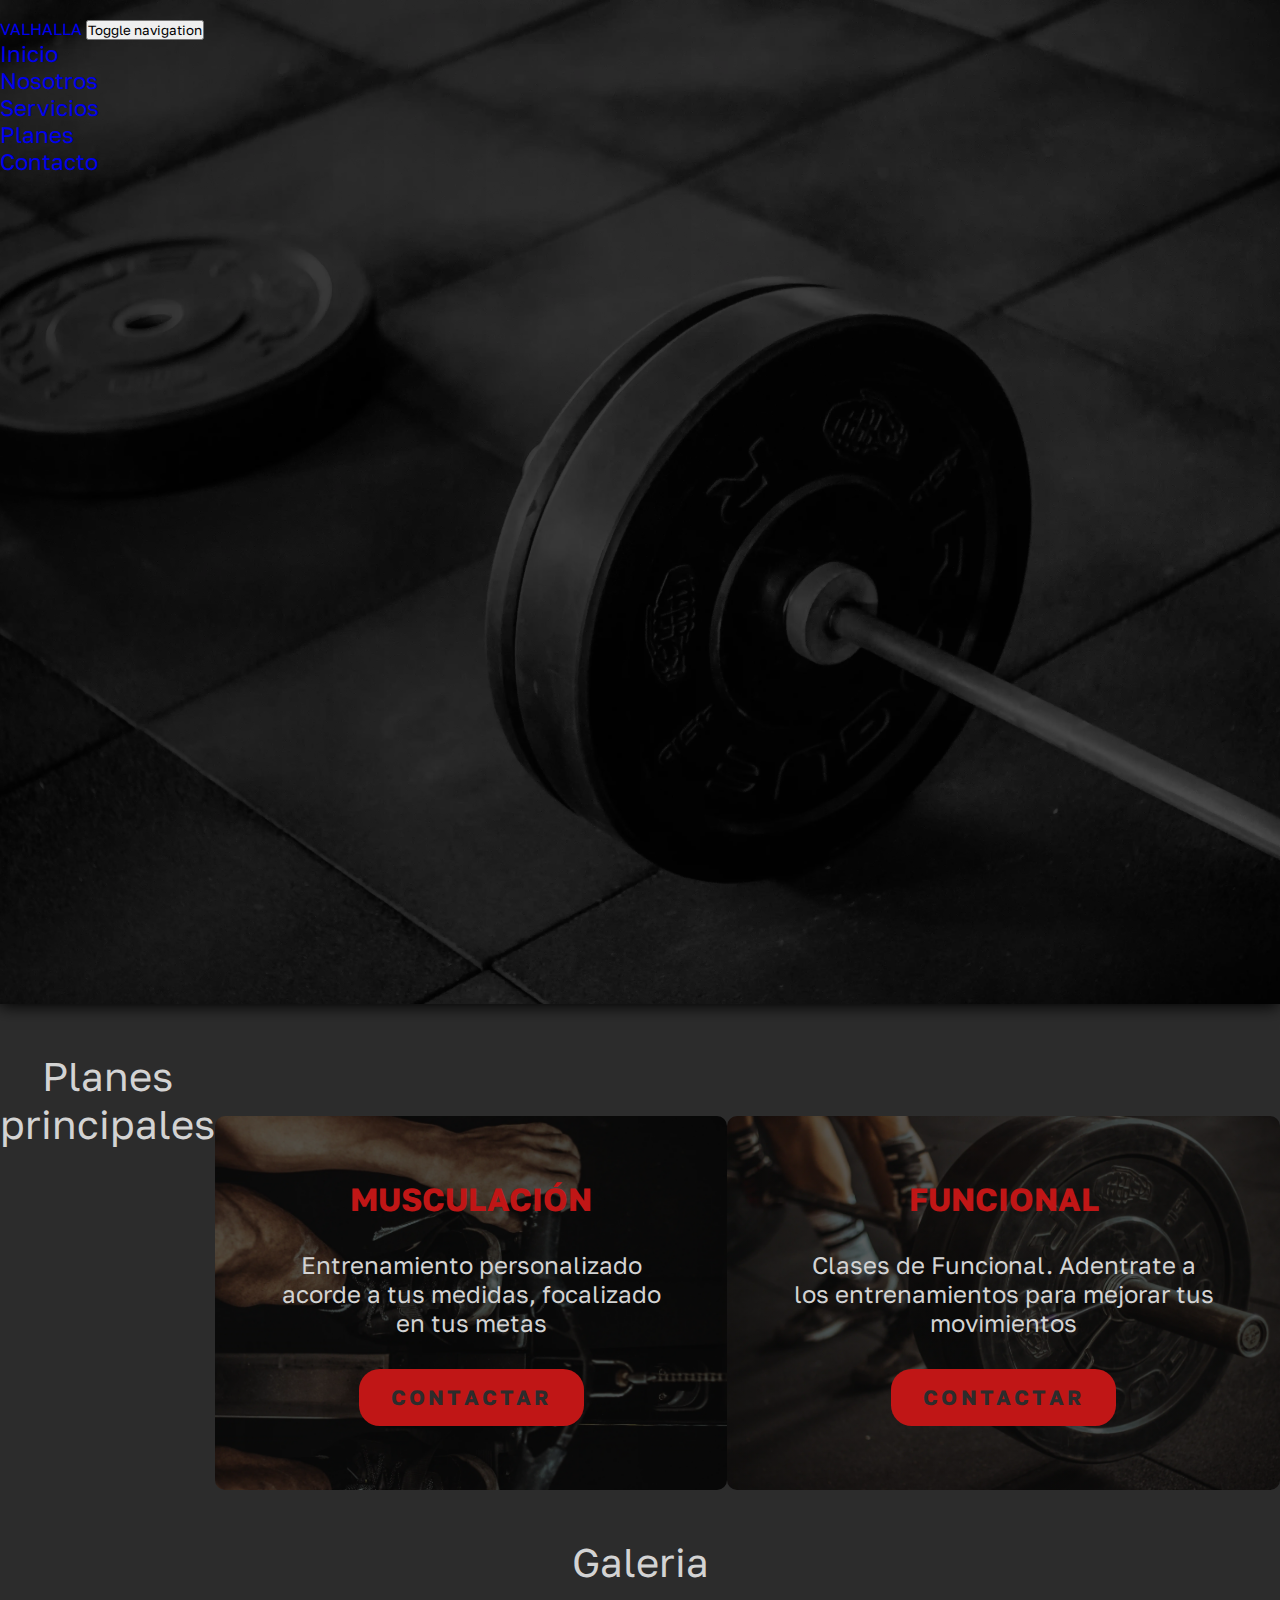
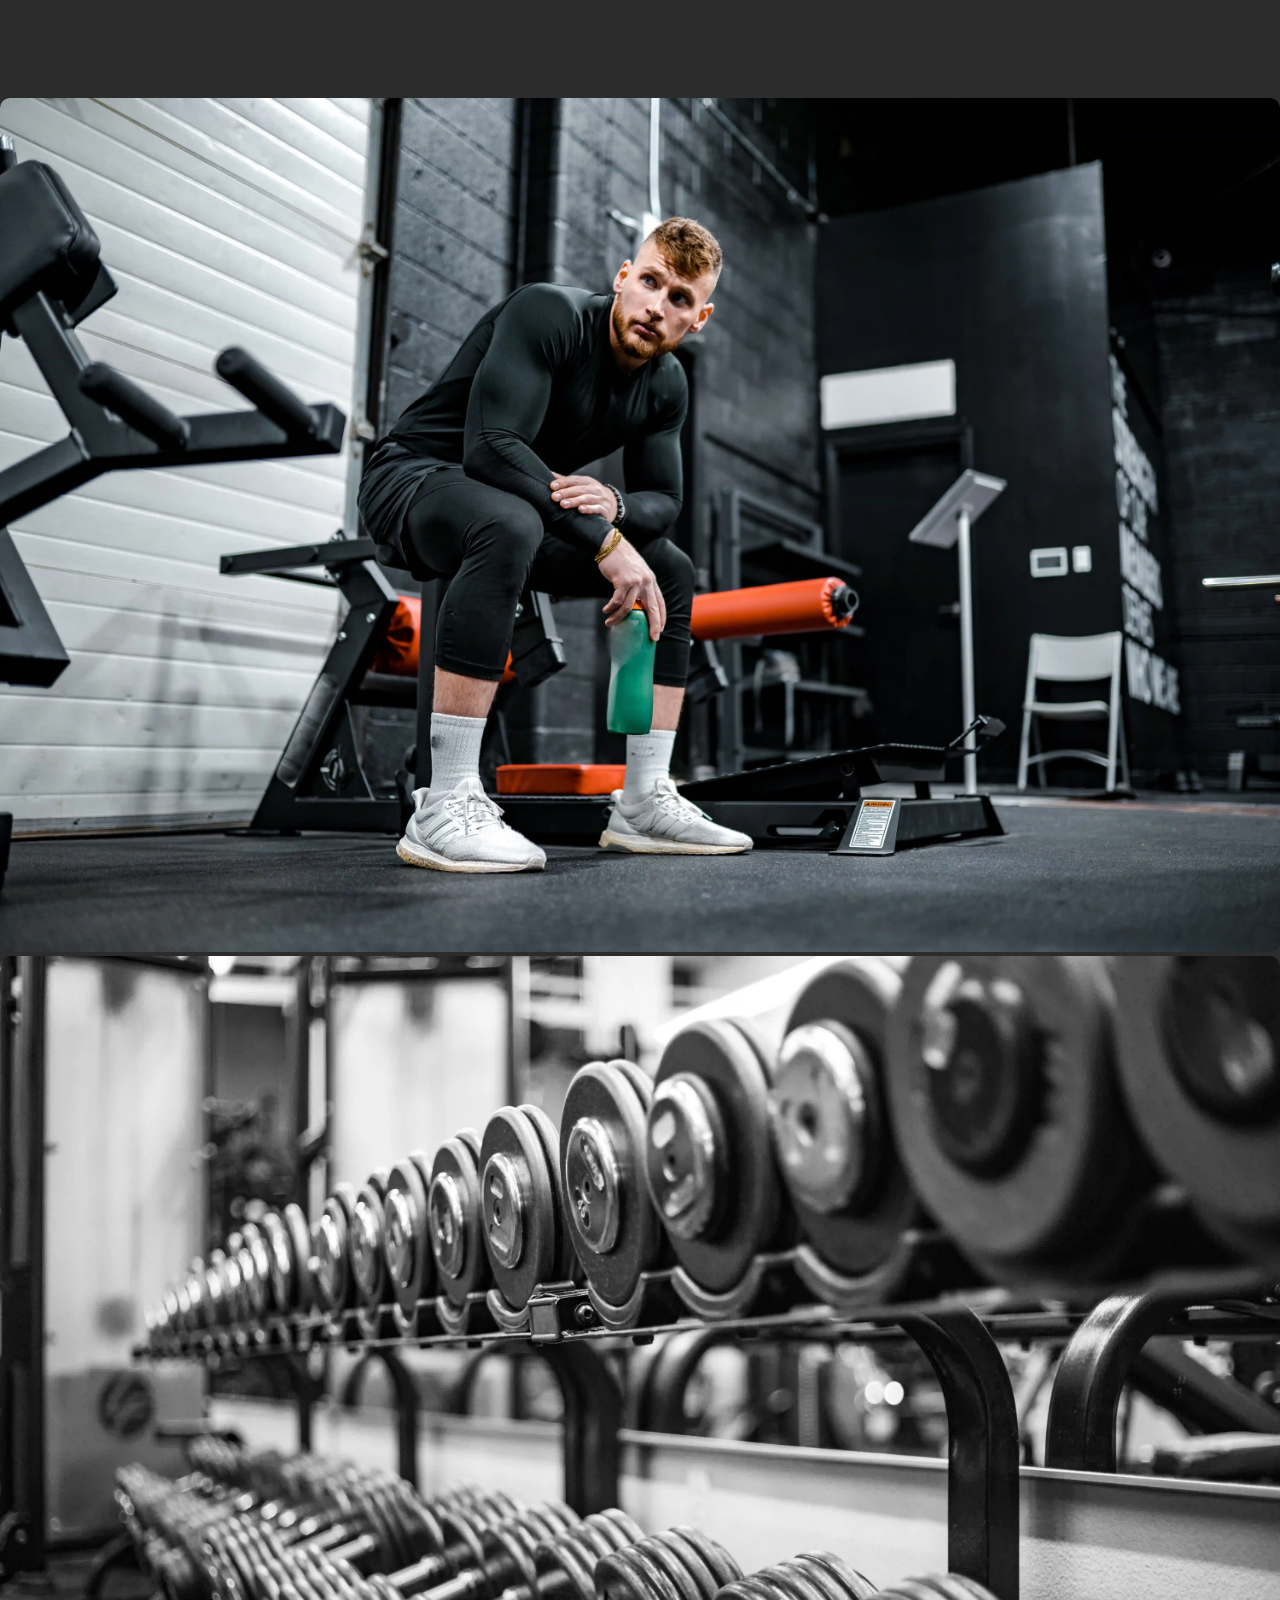
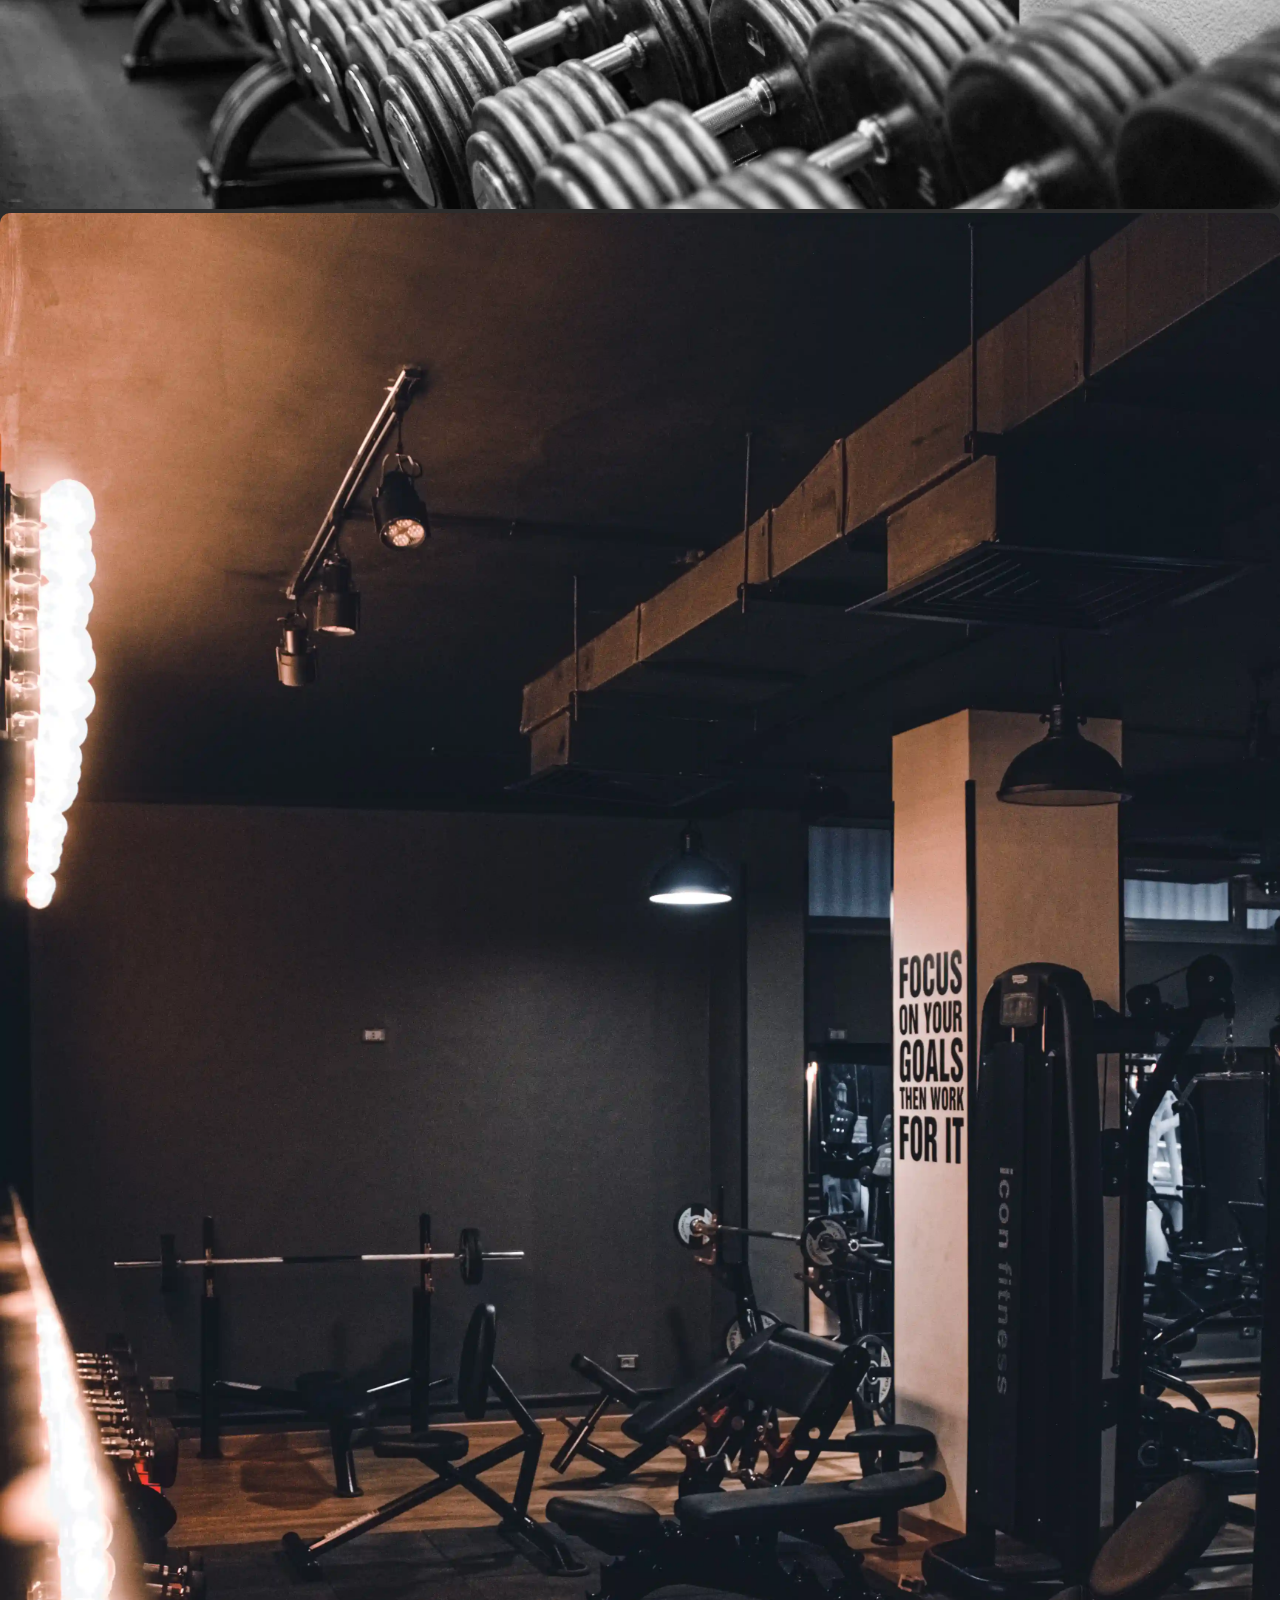
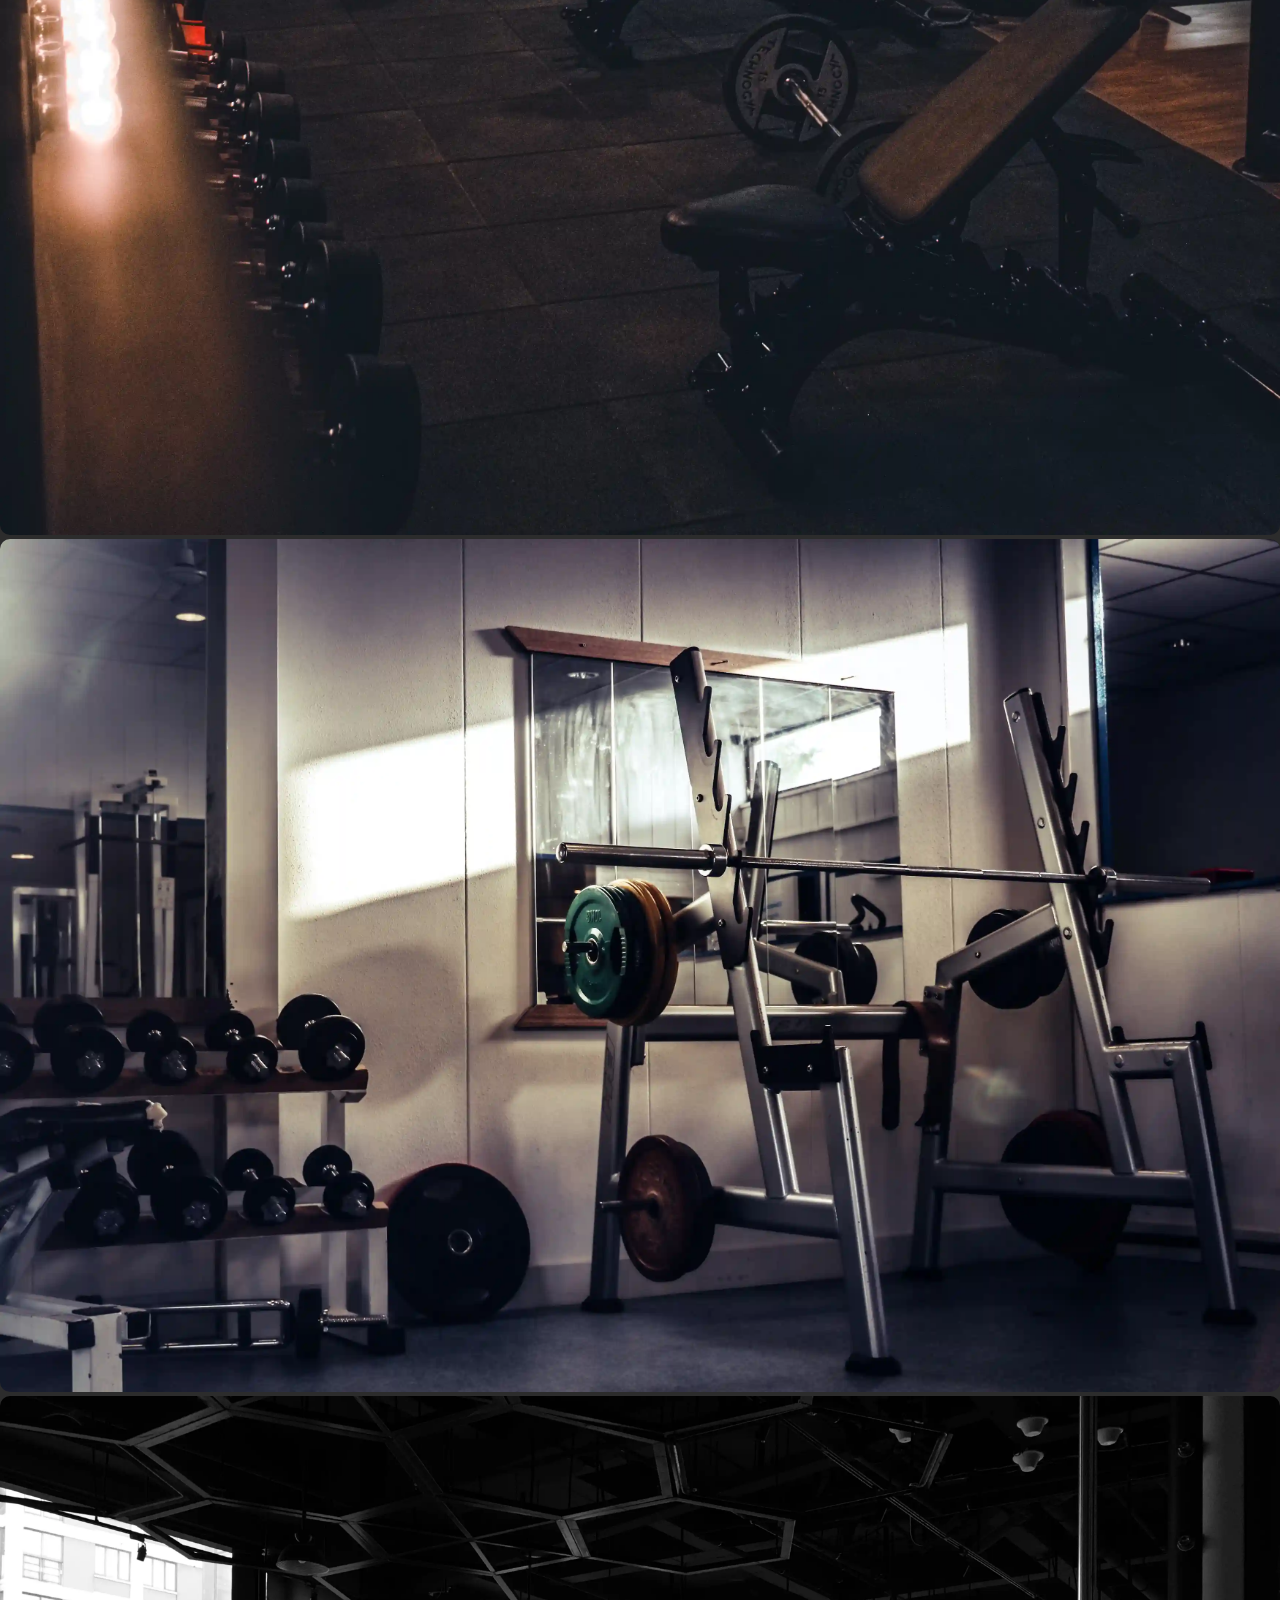
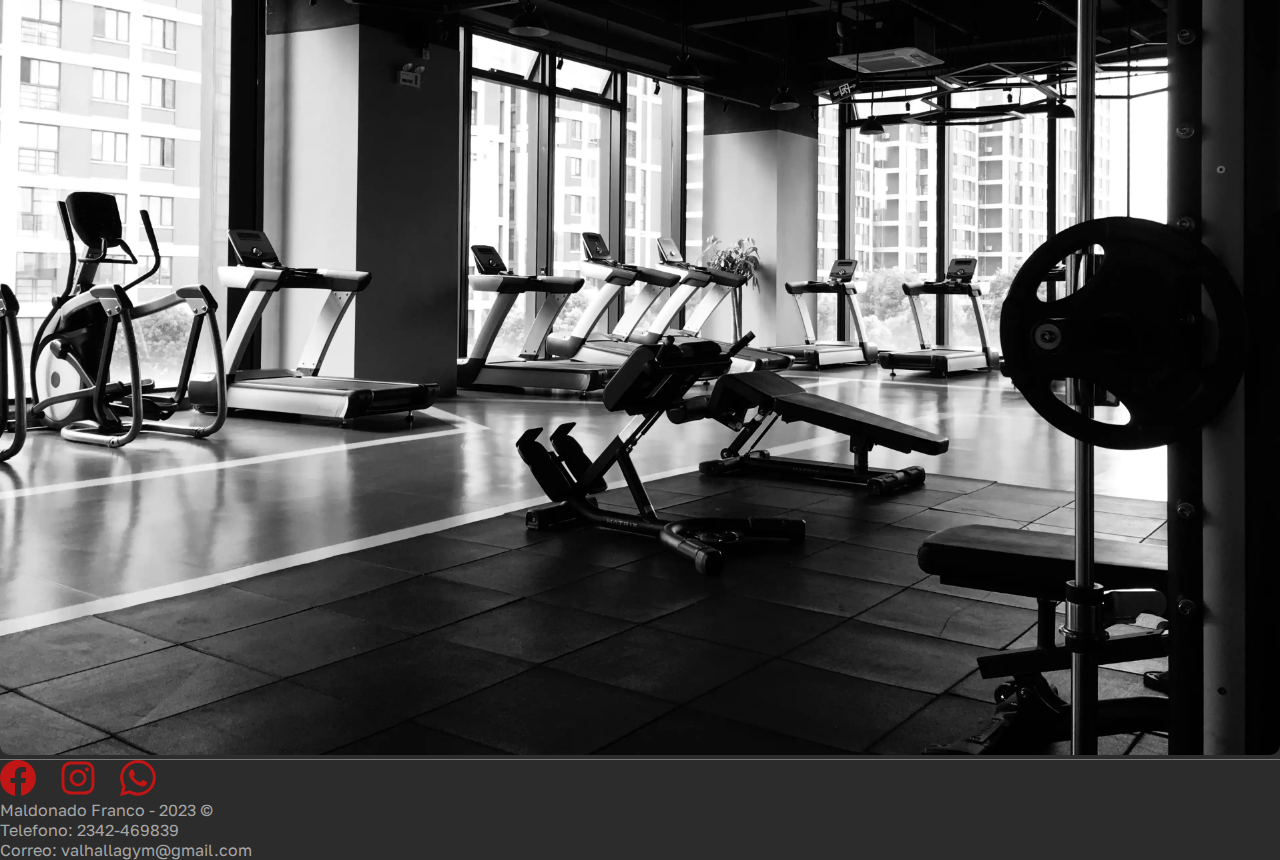
==== index.html @ 527614b6 "27/06/2023" ====
<!DOCTYPE html>
<html lang="es">

<head>
    <meta charset="UTF-8">
    <meta http-equiv="X-UA-Compatible" content="IE=edge">
    <meta name="description"
        content="Gym-Valhalla - Encuentra el lugar perfecto para alcanzar tus objetivos de fitness. Únete a nosotros y descubre una experiencia única en nuestras instalaciones de vanguardia">
        <meta name="keywords" content="Gimnasio, Objetivos de fitness, Instalaciones de vanguardia, Experiencia única, Vida saludable y activa">
    <meta name="viewport" content="width=device-width, initial-scale=1.0">
    <link href="https://cdn.jsdelivr.net/npm/bootstrap@5.3.0-alpha3/dist/css/bootstrap.min.css" rel="stylesheet"
        integrity="sha384-KK94CHFLLe+nY2dmCWGMq91rCGa5gtU4mk92HdvYe+M/SXH301p5ILy+dN9+nJOZ" crossorigin="anonymous">
    <link rel="icon" type="image/jpg" href="./img/favicon.png" />
    <link rel="preconnect" href="https://fonts.googleapis.com">
    <link rel="preconnect" href="https://fonts.gstatic.com" crossorigin>
    <link href="https://fonts.googleapis.com/css2?family=Golos+Text:wght@400;700;900&display=swap" rel="stylesheet">
    <link rel="stylesheet" href="./styles/main.css">
    <title>Valhalla - Inicio</title>
</head>

<body>

    <header class="header__inicio">

        <section class="container-fluid">
            <nav class="navbar navbar-dark p-4 navbar-expand-lg">
                <div class="container-fluid">
                    <a class="navbar-brand logo" href="./index.html">VALHALLA</a>
                    <button data-bs-toggle="collapse" class="navbar-toggler" data-bs-target="#navbarNav"><span
                            class="visually-hidden">Toggle navigation</span><span
                            class="navbar-toggler-icon"></span></button>
                    <div class="navbar-collapse collapse" id="navbarNav">
                        <ul class="navbar-nav ms-auto mt-4 text-center">
                            <li class="nav-item"><a class="nav-link active" href="./index.html">Inicio</a></li>
                            <li class="nav-item"><a class="nav-link" href="./pages/nosotros.html">Nosotros</a></li>
                            <li class="nav-item"><a class="nav-link" href="./pages/servicios.html">Servicios</a></li>
                            <li class="nav-item"><a class="nav-link" href="./pages/planes.html">Planes</a></li>
                            <li class="nav-item"><a class="nav-link" href="./pages/contacto.html">Contacto</a></li>
                        </ul>
                    </div>
                </div>
            </nav>

            <div class="row header__principal text-center text-md-start p-0 px-md-5">
                <div class="col d-flex flex-column align-self-center gap-5">
                    <h1> Valhalla <span>gym</span></h1>
                    <p>Encuentra tu fuerza interior, desafía tus metas!</p>
                    <button class="align-self-md-start align-self-center"><a href="./pages/planes.html">Planes</a></button>
                </div>
            </div>
        </section>

    </header>

    <main>

    <section class="container">

        <div class="row container__planes">
            <div class="col">
                <h2> Planes principales</h2>
            </div>

            <div class="row row-cols-md-2 row-gap-5 mb-5 planes__card">
                <div class="col">
                    <figure class="plan1">
                        <figcaption>Musculación</figcaption>
                        <p>Entrenamiento personalizado acorde a tus medidas, focalizado en tus metas</p>
                        <button class="card-button">Contactar</button>
                    </figure>
                </div>
                <div class="col">
                    <figure class="plan2">
                        <figcaption>Funcional</figcaption>
                        <p>Clases de Funcional. Adentrate a los entrenamientos para mejorar tus movimientos</p>
                        <button class="card-button">Contactar</button>
                    </figure>
                </div>
            </div>
        </div>

        

            <section class="contenedor__galeria mb-5">
            
                <h2>Galeria</h2>

                <div class="row row-gap-5 d-flex justify-content-center row-cols-1 row-cols-lg-3 galeria">
                    <div class="col">
                        <img src="./img/gym1.webp"class="img-responsive img-fluid" alt="imagen del gym, cliente descansando">
                    </div>
                    <div class="col">
                        <img src="./img/gym2.webp"class="img-responsive img-fluid" alt="imagen del gym, mancuernero">
                    </div>
                    <div class="col">
                        <img src="./img/gym3.webp"class="img-responsive img-fluid" alt="imagen del gym, zona musculacion">
                    </div>
                    <div class="col">
                        <img src="./img/gym4.webp"class="img-responsive img-fluid" alt="imagen del gym, zona musculacion">
                    </div>
                    <div class="col">
                        <img src="./img/gym5.webp"class="img-responsive img-fluid" alt="imagen del gym, zona de cardio">
                    </div>
                </div>


            </section>

    </section>

    </main>

    <footer class="container-fluid mt-md-5 p-md-5">

        <div class="row d-flex flex-column flex-md-row gap-5 gap-md-0 mt-5 mt-md-0">

            <div
                class="col col-md-4 d-flex justify-content-center justify-content-md-start align-items-center ps-md-5 gap-4 redes">
                <a href="https://facebook.com"><svg xmlns="http://www.w3.org/2000/svg" width="36" height="36"
                        viewBox="0 0 24 24" fill="currentColor" stroke-width="2" class="ai ai-FacebookFill">
                        <g clip-path="url(#clip0_65_70)">
                            <path fill-rule="evenodd" clip-rule="evenodd"
                                d="M0 12.067C0 18.033 4.333 22.994 10 24v-8.667H7V12h3V9.333c0-3 1.933-4.666 4.667-4.666.866 0 1.8.133 2.666.266V8H15.8c-1.467 0-1.8.733-1.8 1.667V12h3.2l-.533 3.333H14V24c5.667-1.006 10-5.966 10-11.933C24 5.43 18.6 0 12 0S0 5.43 0 12.067z" />
                        </g>
                        <defs>
                            <clipPath id="clip0_65_70">
                                <rect width="24" height="24" />
                            </clipPath>
                        </defs>
                    </svg></a>
                <a href="https://www.instagram.com"><svg xmlns="http://www.w3.org/2000/svg" width="36" height="36"
                        viewBox="0 0 24 24" fill="currentColor" stroke-width="2" class="ai ai-InstagramFill">
                        <path fill-rule="evenodd" clip-rule="evenodd"
                            d="M7.465 1.066C8.638 1.012 9.012 1 12 1c2.988 0 3.362.013 4.534.066 1.172.053 1.972.24 2.672.511.733.277 1.398.71 1.948 1.27.56.549.992 1.213 1.268 1.947.272.7.458 1.5.512 2.67C22.988 8.639 23 9.013 23 12c0 2.988-.013 3.362-.066 4.535-.053 1.17-.24 1.97-.512 2.67a5.396 5.396 0 0 1-1.268 1.949c-.55.56-1.215.992-1.948 1.268-.7.272-1.5.458-2.67.512-1.174.054-1.548.066-4.536.066-2.988 0-3.362-.013-4.535-.066-1.17-.053-1.97-.24-2.67-.512a5.397 5.397 0 0 1-1.949-1.268 5.392 5.392 0 0 1-1.269-1.948c-.271-.7-.457-1.5-.511-2.67C1.012 15.361 1 14.987 1 12c0-2.988.013-3.362.066-4.534.053-1.172.24-1.972.511-2.672a5.396 5.396 0 0 1 1.27-1.948 5.392 5.392 0 0 1 1.947-1.269c.7-.271 1.5-.457 2.67-.511zm8.98 1.98c-1.16-.053-1.508-.064-4.445-.064-2.937 0-3.285.011-4.445.064-1.073.049-1.655.228-2.043.379-.513.2-.88.437-1.265.822a3.412 3.412 0 0 0-.822 1.265c-.151.388-.33.97-.379 2.043-.053 1.16-.064 1.508-.064 4.445 0 2.937.011 3.285.064 4.445.049 1.073.228 1.655.379 2.043.176.477.457.91.822 1.265.355.365.788.646 1.265.822.388.151.97.33 2.043.379 1.16.053 1.507.064 4.445.064 2.938 0 3.285-.011 4.445-.064 1.073-.049 1.655-.228 2.043-.379.513-.2.88-.437 1.265-.822.365-.355.646-.788.822-1.265.151-.388.33-.97.379-2.043.053-1.16.064-1.508.064-4.445 0-2.937-.011-3.285-.064-4.445-.049-1.073-.228-1.655-.379-2.043-.2-.513-.437-.88-.822-1.265a3.413 3.413 0 0 0-1.265-.822c-.388-.151-.97-.33-2.043-.379zm-5.85 12.345a3.669 3.669 0 0 0 4-5.986 3.67 3.67 0 1 0-4 5.986zM8.002 8.002a5.654 5.654 0 1 1 7.996 7.996 5.654 5.654 0 0 1-7.996-7.996zm10.906-.814a1.337 1.337 0 1 0-1.89-1.89 1.337 1.337 0 0 0 1.89 1.89z" />
                    </svg></a>
                <a href="#"><svg xmlns="http://www.w3.org/2000/svg" width="36" height="36" viewBox="0 0 24 24"
                        fill="currentColor" stroke-width="2" class="ai ai-WhatsappFill">
                        <g clip-path="url(#clip0_615_275)">
                            <path fill-rule="evenodd" clip-rule="evenodd"
                                d="M17.415 14.382c-.298-.149-1.759-.867-2.031-.967-.272-.099-.47-.148-.669.15-.198.296-.767.966-.94 1.164-.174.199-.347.223-.644.075-.297-.15-1.255-.463-2.39-1.475-.883-.788-1.48-1.761-1.653-2.059-.173-.297-.019-.458.13-.606.134-.133.297-.347.446-.52.149-.174.198-.298.297-.497.1-.198.05-.371-.025-.52-.074-.149-.668-1.612-.916-2.207-.241-.579-.486-.5-.668-.51-.174-.008-.372-.01-.57-.01-.198 0-.52.074-.792.372-.273.297-1.04 1.016-1.04 2.479 0 1.462 1.064 2.875 1.213 3.074.149.198 2.095 3.2 5.076 4.487.71.306 1.263.489 1.694.625.712.227 1.36.195 1.872.118.57-.085 1.758-.719 2.006-1.413.247-.694.247-1.289.173-1.413-.074-.124-.272-.198-.57-.347zm-5.422 7.403h-.004a9.87 9.87 0 0 1-5.032-1.378l-.36-.214-3.742.982.999-3.648-.235-.374a9.861 9.861 0 0 1-1.511-5.26c.002-5.45 4.436-9.884 9.889-9.884 2.64 0 5.122 1.03 6.988 2.898a9.825 9.825 0 0 1 2.892 6.993c-.002 5.45-4.436 9.885-9.884 9.885zm8.412-18.297A11.815 11.815 0 0 0 11.992 0C5.438 0 .102 5.335.1 11.892c-.001 2.096.546 4.142 1.587 5.945L0 24l6.304-1.654a11.881 11.881 0 0 0 5.684 1.448h.005c6.554 0 11.89-5.335 11.892-11.893a11.821 11.821 0 0 0-3.48-8.413" />
                        </g>
                        <defs>
                            <clipPath id="clip0_615_275">
                                <rect width="24" height="24" />
                            </clipPath>
                        </defs>
                    </svg></a>
            </div>

            <div class="col col-md-4 d-flex justify-content-center order-3 p-3 order-md-0 p-md-0">
                <p class="fs-6 fw-bold m-0 align-self-center p__footer">Maldonado Franco - 2023 &copy;</p>
            </div>

            <div class="col col-md-4 d-flex flex-column align-items-md-end text-center text-md-start">
                <p class="fs-4 aling-self-md-end p__footer">Telefono: 2342-469839</p>
                <p class="aling-self-md-end p__footer">Correo: valhallagym@gmail.com</p>
            </div>
        </div>

    </footer>

    <script src="https://cdn.jsdelivr.net/npm/bootstrap@5.3.0-alpha3/dist/js/bootstrap.bundle.min.js"
        integrity="sha384-ENjdO4Dr2bkBIFxQpeoTz1HIcje39Wm4jDKdf19U8gI4ddQ3GYNS7NTKfAdVQSZe"
        crossorigin="anonymous"></script>
</body>

</html>
---- styles/main.css ----
* {
  margin: 0;
  padding: 0;
  box-sizing: border-box;
  font-family: "Golos Text", sans-serif;
}

.heading {
  font-size: 2rem;
  font-weight: 700;
  color: #787878;
}
@media screen and (min-width: 768px) {
  .heading {
    font-size: 5rem;
  }
}

body {
  background-color: #2c2c2c;
}

header {
  padding: 1.2rem 0;
}

a {
  text-decoration: none;
}

.main-border {
  border-top: 1px solid #787878;
}

main, .main-border {
  min-height: 100vh;
}

.heading {
  font-size: 3rem;
  font-weight: 700;
  color: #787878;
}
@media screen and (min-width: 768px) {
  .heading {
    font-size: 5rem;
  }
}

body {
  background-color: #2c2c2c;
}

a {
  text-decoration: none;
}

main {
  min-height: 100vh;
}

.contenedor__planes {
  display: flex;
  flex-direction: column;
  justify-content: center;
  min-height: 100vh;
  padding: 4rem;
}

.card-button {
  padding: 1rem 2rem;
  width: fit-content;
  text-transform: uppercase;
  border: none;
  background-color: #c01616;
  color: #2c2c2c;
  font-weight: 700;
  font-size: 1.3rem;
  border-radius: 1.3rem;
  letter-spacing: 0.2rem;
  transition: opacity 0.3s ease;
  align-self: center;
}

.card-button:hover {
  cursor: pointer;
  opacity: 0.8;
}

@keyframes titleHome {
  from {
    opacity: 0;
  }
  to {
    opacity: 1;
  }
}
.container__planes {
  display: flex;
  justify-content: center;
}
.container__planes h2 {
  text-align: center;
  color: lightgrey;
  font-size: 2.5rem;
  margin-top: 3rem;
  font-weight: 400;
}
.container__planes .planes__card {
  display: flex;
  margin-top: 7rem;
  text-align: center;
}
.container__planes .planes__card .col .plan1 {
  background: linear-gradient(to right, rgba(0, 0, 0, 0.6), rgba(0, 0, 0, 0.7)), url(../img/fondoPlan1.webp) no-repeat center;
  background-size: cover;
}
.container__planes .planes__card .col .plan2 {
  background: linear-gradient(to right, rgba(0, 0, 0, 0.6), rgba(0, 0, 0, 0.7)), url(../img/fondoPlan2.webp) no-repeat center;
  background-size: cover;
}
.container__planes .planes__card .col figure {
  display: flex;
  flex-direction: column;
  justify-content: space-between;
  align-items: center;
  gap: 2rem;
  height: 100%;
  padding: 4rem;
  background-color: #c01616;
  border-radius: 10px;
}
.container__planes .planes__card .col figure figcaption {
  font-size: 2rem;
  text-transform: uppercase;
  font-weight: 700;
  text-align: center;
  color: #c01616;
}
.container__planes .planes__card .col figure p {
  color: lightgrey;
  font-size: 1.5rem;
}

.contenedor__galeria {
  min-height: 100vh;
}
.contenedor__galeria h2 {
  text-align: center;
  color: lightgrey;
  font-size: 2.5rem;
  margin-top: 3rem;
  font-weight: 400;
}
.contenedor__galeria .galeria {
  margin-top: 7rem;
}
.contenedor__galeria .galeria img {
  width: 100%;
  height: 100%;
  object-fit: cover;
  border-radius: 10px;
  transition: transform 0.3s ease;
}
.contenedor__galeria .galeria img:hover {
  transform: scale(1.05);
}

.cards h3 {
  margin-top: 1.4rem;
  color: #c22020;
}
.cards p {
  color: #787878;
}

.servicios__horario h2 {
  color: #787878;
  font-size: 2.5rem;
  text-align: center;
}
.servicios__horario p {
  line-height: 2rem;
  text-align: center;
  font-size: 1.3rem;
  color: #a7a7a7;
}

.servicios__suplementacion h2 {
  color: #787878;
  font-size: 2.5rem;
  text-align: center;
}
.servicios__suplementacion .col figure {
  display: flex;
  flex-direction: column;
  justify-content: space-between;
  border-radius: 10px;
  padding: 4rem;
  height: 100%;
  width: 100%;
}
.servicios__suplementacion .col figure figcaption {
  font-size: 1.4rem;
  text-transform: uppercase;
  font-weight: 700;
  text-align: center;
  color: #c01616;
}
.servicios__suplementacion .col figure p {
  color: lightgrey;
  line-height: 1.5rem;
  font-size: 1.2rem;
  text-align: center;
}
.servicios__suplementacion .col .card__suplementacion-1 {
  background: linear-gradient(to right, rgba(0, 0, 0, 0.6), rgba(0, 0, 0, 0.7)), url(../img/suplementacion1.webp) no-repeat center;
  background-size: cover;
}
.servicios__suplementacion .col .card__suplementacion-2 {
  background: linear-gradient(to right, rgba(0, 0, 0, 0.6), rgba(0, 0, 0, 0.7)), url(../img/suplementacion2.webp) no-repeat center;
  background-size: cover;
}
.servicios__suplementacion .col .card__suplementacion-3 {
  background: linear-gradient(to right, rgba(0, 0, 0, 0.6), rgba(0, 0, 0, 0.7)), url(../img/suplementacion3.webp) no-repeat center;
  background-size: cover;
}

.servicios__testimonios h2 {
  color: #787878;
  font-size: 2.5rem;
  text-align: center;
}
.servicios__testimonios .testimonios__card {
  display: flex;
  border-radius: 5px;
}
.servicios__testimonios .testimonios__card figure {
  border: #c22020 solid 1px;
  border-radius: 5px;
  padding: 1.5rem;
}
.servicios__testimonios .testimonios__card figure div {
  display: flex;
  align-items: center;
  gap: 1.5rem;
}
.servicios__testimonios .testimonios__card figure img {
  width: 80px;
  border-radius: 50%;
  align-self: center;
}
.servicios__testimonios .testimonios__card figure figcaption {
  color: #c22020;
  font-weight: 700;
  font-size: 1.3rem;
}
.servicios__testimonios .testimonios__card figure p {
  color: #a7a7a7;
  margin-top: 10px;
}

.card__planes {
  display: flex;
  flex-direction: column;
}
.card__planes .card__planes--titulo {
  margin-top: 5rem;
  font-size: 5rem;
  font-weight: 700;
  color: #787878;
  margin-left: 5rem;
  align-self: flex-start;
}
.card__planes p {
  color: #787878;
  font-size: 1.3rem;
  margin-top: 1.5rem;
  text-align: center;
}
.card__planes .planes_info {
  margin-top: 7rem;
  text-align: center;
}
.card__planes figure {
  display: flex;
  flex-direction: column;
  justify-content: space-between;
  gap: 2rem;
  height: 100%;
  padding: 2rem;
  background-color: #c01616;
  border-radius: 10px;
}
.card__planes figure figcaption {
  font-size: 1.6rem;
  text-transform: uppercase;
  font-weight: 700;
  text-align: center;
  color: #c01616;
}
.card__planes figure p {
  color: lightgrey;
}
.card__planes figure button {
  align-self: center;
}
.card__planes .planes_info--selector .plan1 {
  background: linear-gradient(to right, rgba(0, 0, 0, 0.6), rgba(0, 0, 0, 0.7)), url(../img/fondoPlan1.webp) no-repeat center;
  background-size: cover;
}
.card__planes .planes_info--selector .plan2 {
  background: linear-gradient(to right, rgba(0, 0, 0, 0.6), rgba(0, 0, 0, 0.7)), url(../img/fondoPlan2.webp) no-repeat center;
  background-size: cover;
}
.card__planes .planes_info--selector .plan3 {
  background: linear-gradient(to right, rgba(0, 0, 0, 0.6), rgba(0, 0, 0, 0.7)), url(../img/fondoPlan3.webp) no-repeat center;
  background-size: cover;
}
.card__planes .planes_info--selector .plan4 {
  background: linear-gradient(to right, rgba(0, 0, 0, 0.6), rgba(0, 0, 0, 0.7)), url(../img/fondoPlan4.webp) no-repeat center;
  background-size: cover;
}

.formulario form label {
  color: #787878;
  font-size: 1.3rem;
}
.formulario form input {
  padding: 0.5rem;
  border-radius: 10px;
  border: none;
}
.formulario form input[type=submit] {
  border: none;
  background-color: #c22020;
  font-size: 1.3rem;
  align-self: flex-end;
  padding: 0.6rem 1.6rem;
  font-weight: 700;
  transition: opacity 0.3s ease;
}
.formulario form input[type=submit]:hover {
  cursor: pointer;
  opacity: 0.8;
}

.img-responsive {
  width: 100%;
  object-fit: cover;
  object-position: center;
}

.header__inicio {
  height: 100%;
  background: linear-gradient(to right, rgba(0, 0, 0, 0.8), rgba(0, 0, 0, 0.7)), url(../img/fondo.webp) no-repeat center;
  background-size: cover;
  box-shadow: -1px 2px 16px 0px #010101;
}
.header__inicio .header__principal {
  height: 90vh;
  display: flex;
}
.header__inicio .header__principal h1 {
  font-size: calc((1vw + 1vh) * 4);
  text-transform: uppercase;
  font-weight: 700;
  color: #c22020;
  letter-spacing: 0.2rem;
  opacity: 0;
}
.header__inicio .header__principal h1 {
  animation: titleHome 1s ease-in forwards;
}
.header__inicio .header__principal span {
  color: #787878;
  opacity: 0;
}
.header__inicio .header__principal span {
  animation: titleHome 1s ease-in forwards;
  animation-delay: 0.7s;
}
.header__inicio .header__principal p {
  color: #787878;
  font-size: calc((1vw + 1vh) * 1.5);
  line-height: 3rem;
  opacity: 0;
}
.header__inicio .header__principal p {
  animation: titleHome 1s ease-in forwards;
  animation-delay: 0.8s;
}
.header__inicio .header__principal button {
  padding: 1rem 2rem;
  width: fit-content;
  text-transform: uppercase;
  border: none;
  background-color: #c01616;
  font-weight: 700;
  font-size: calc((1vw + 1vh) * 1.3);
  border-radius: 1.3rem;
  letter-spacing: 0.2rem;
  transition: transform 0.3s ease;
  opacity: 0;
}
.header__inicio .header__principal button {
  animation: titleHome 1s ease-in forwards;
  animation-delay: 0.9s;
}
.header__inicio .header__principal button:hover {
  cursor: pointer;
  transform: scale(1.05);
}
.header__inicio .header__principal a {
  text-decoration: none;
  color: lightgrey;
}

.navbar-nav {
  gap: 1.2rem;
}

.nav-item {
  font-size: 1.4rem;
}

footer {
  border-top: 1px solid #787878;
}

.redes {
  display: flex;
  gap: 1.5rem;
}
.redes svg {
  color: #c01616;
  transition: color 0.3s ease;
}
.redes svg:hover {
  color: #fa5440;
}

.p__footer {
  color: #a7a7a7;
}

/*# sourceMappingURL=main.css.map */
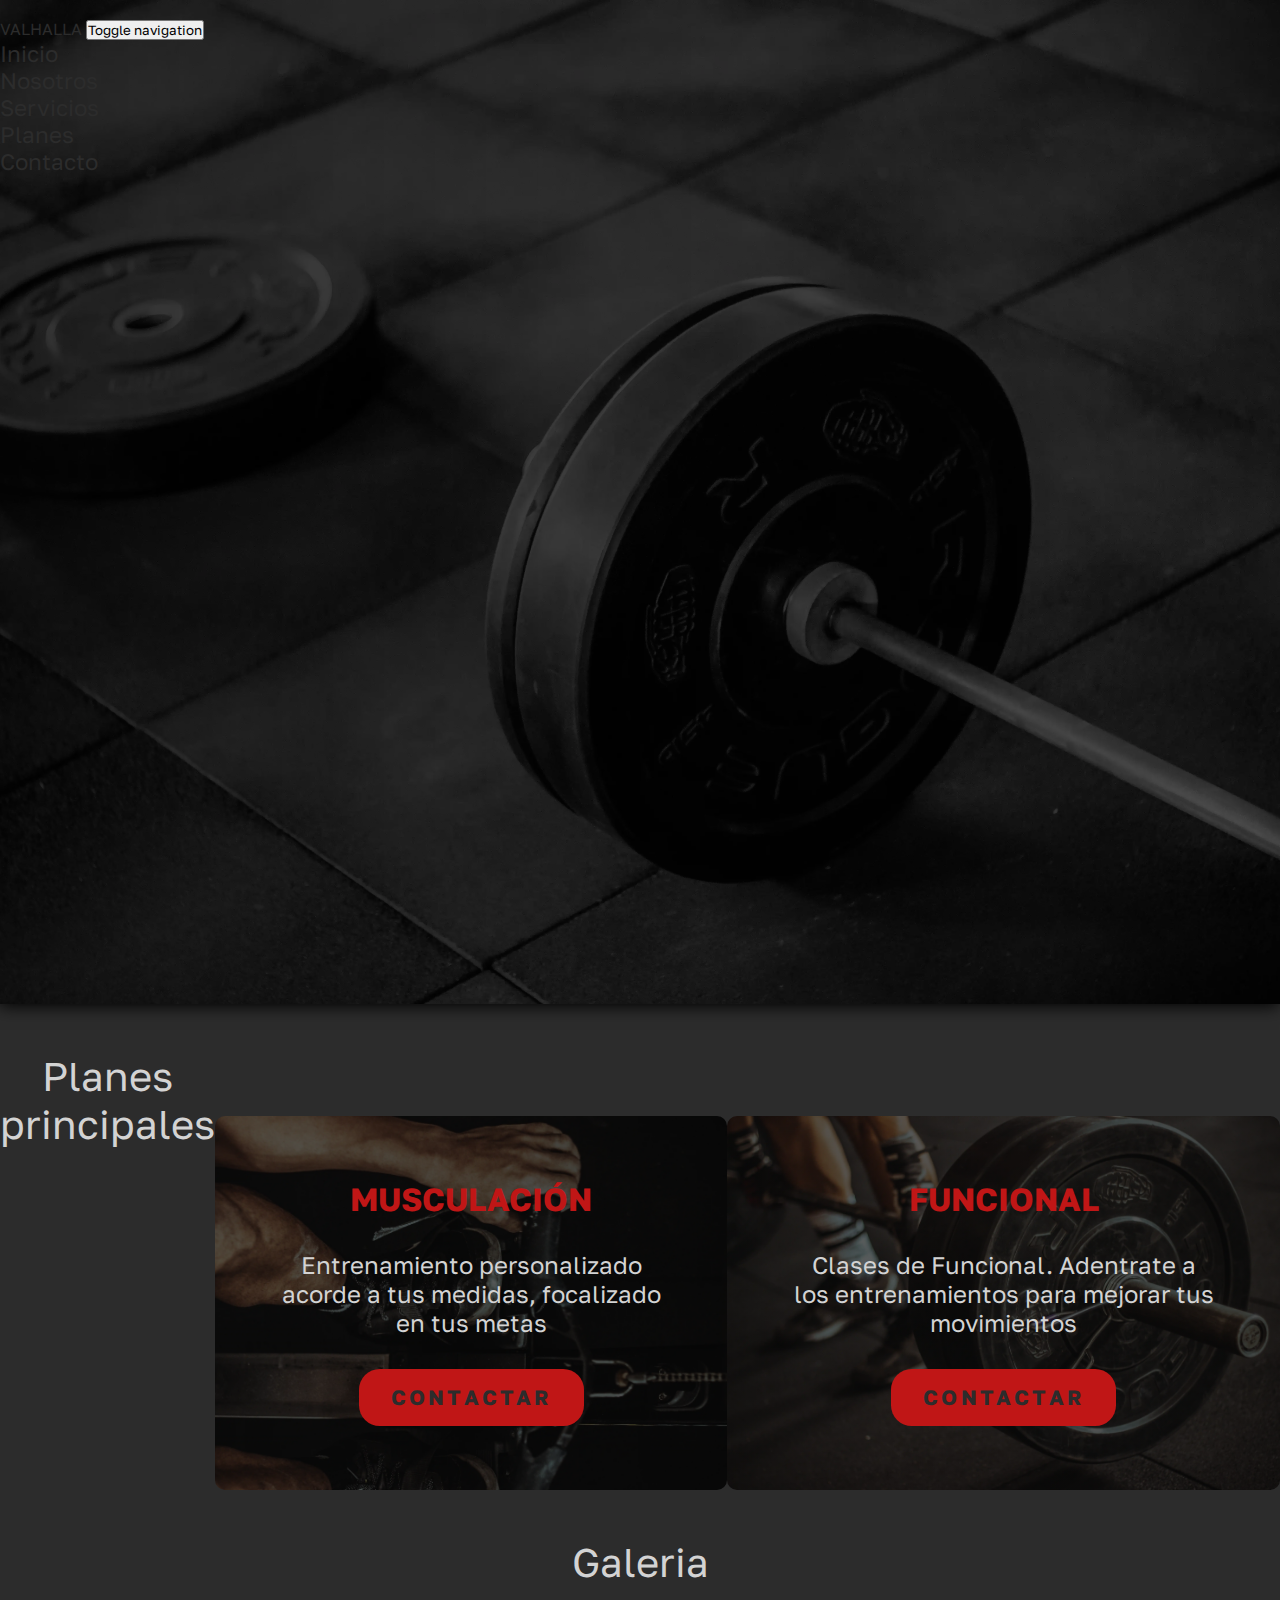
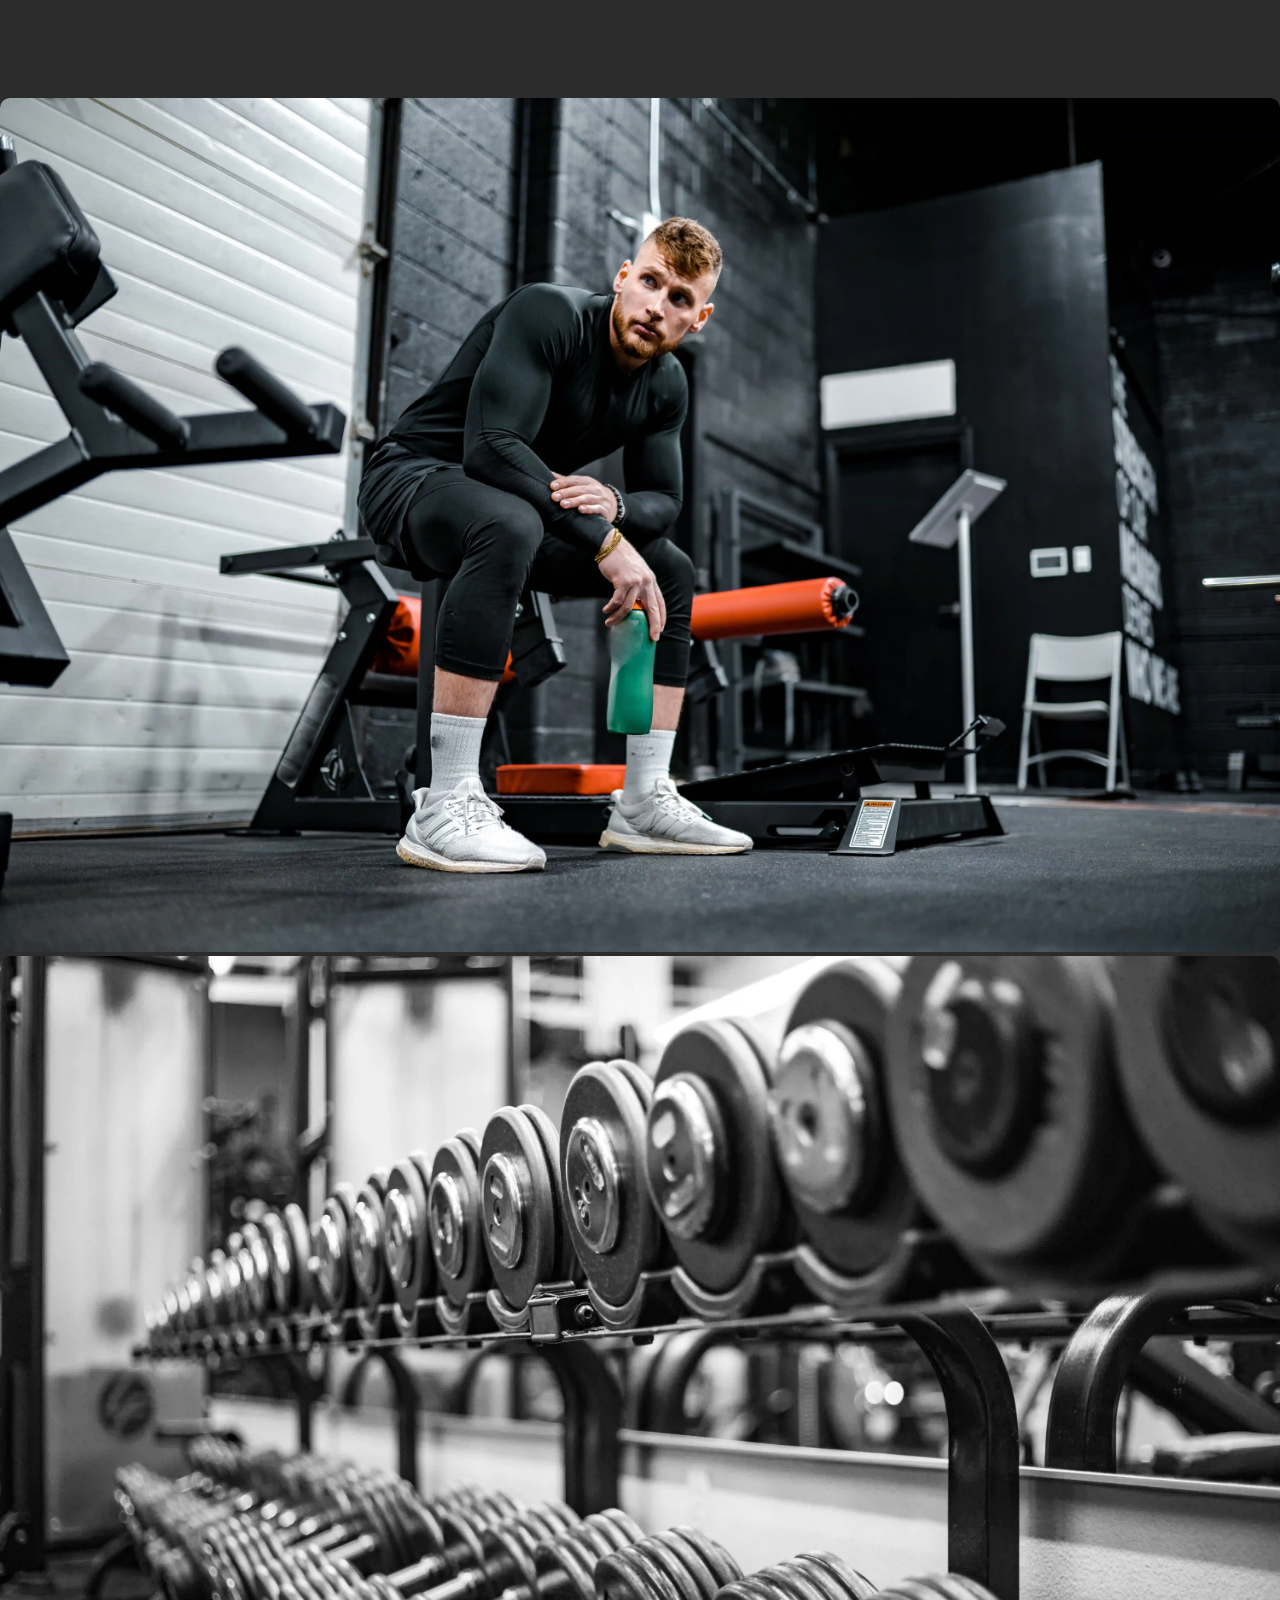
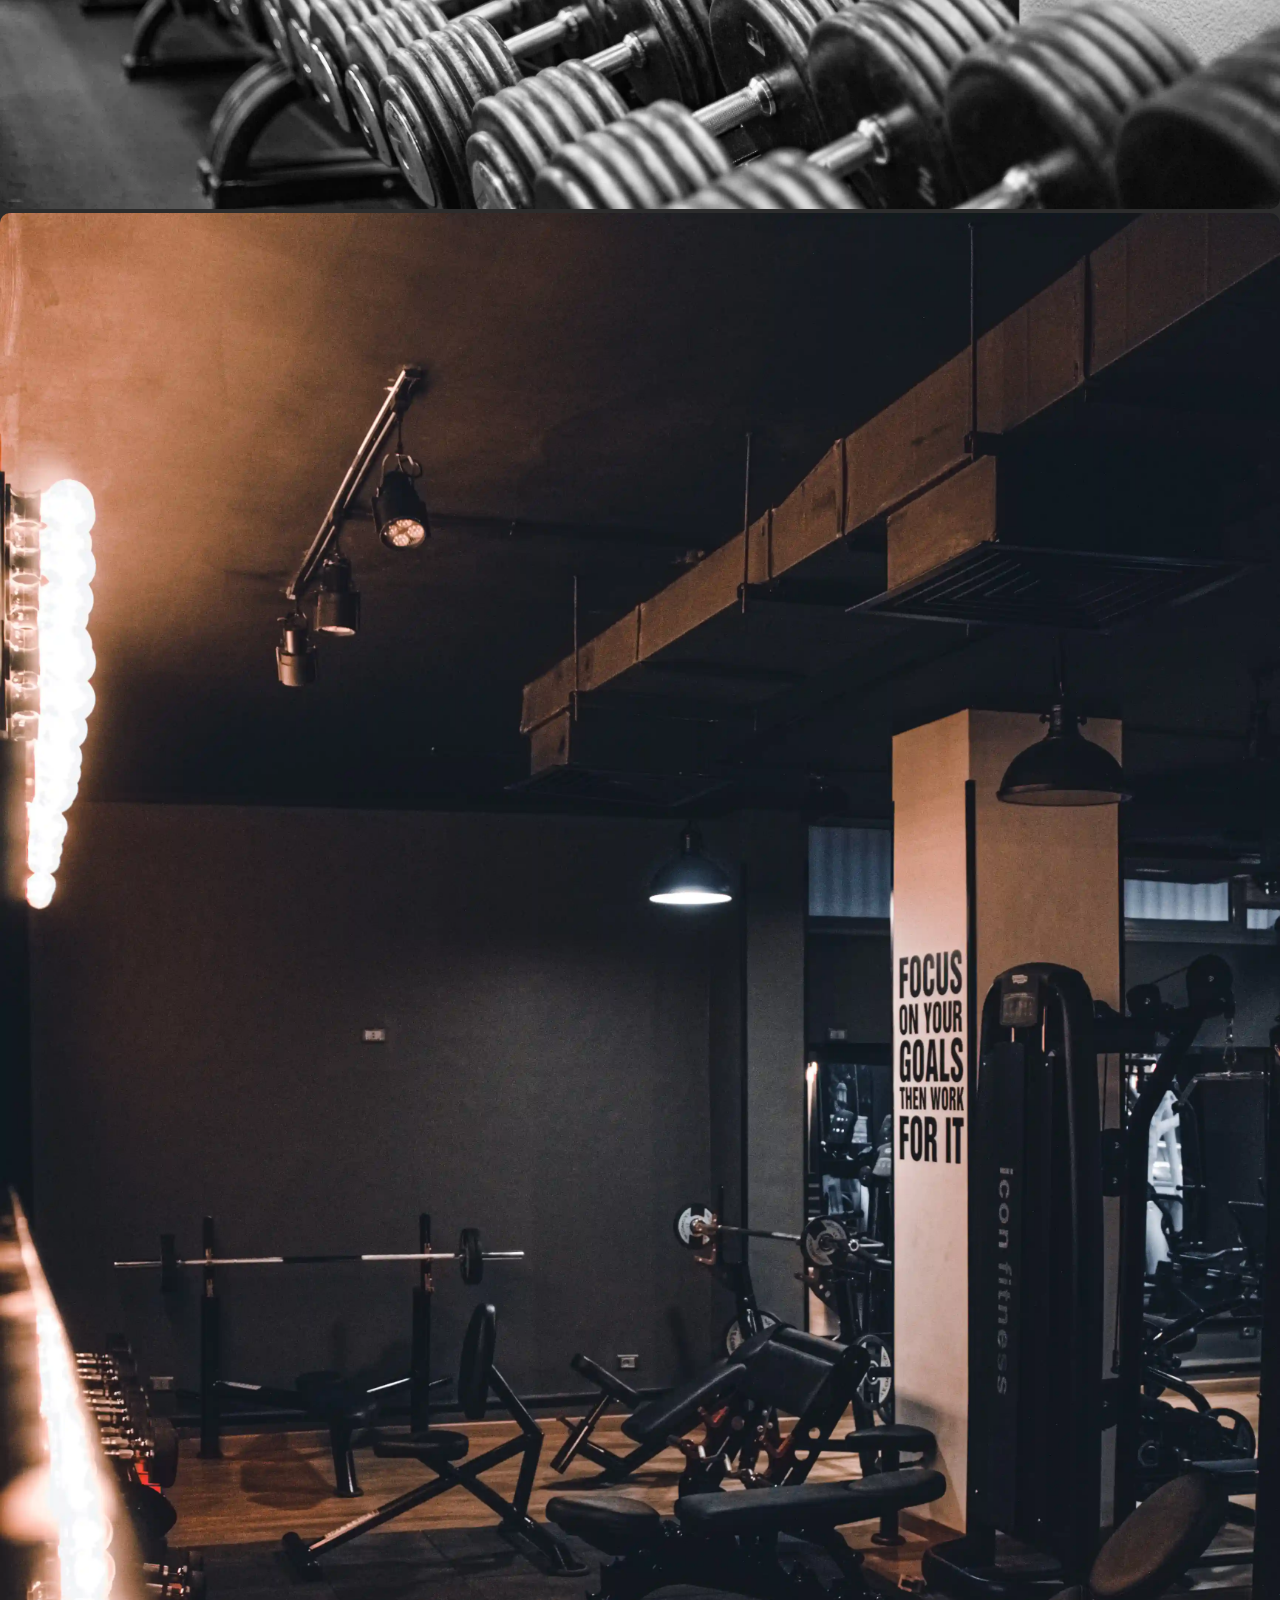
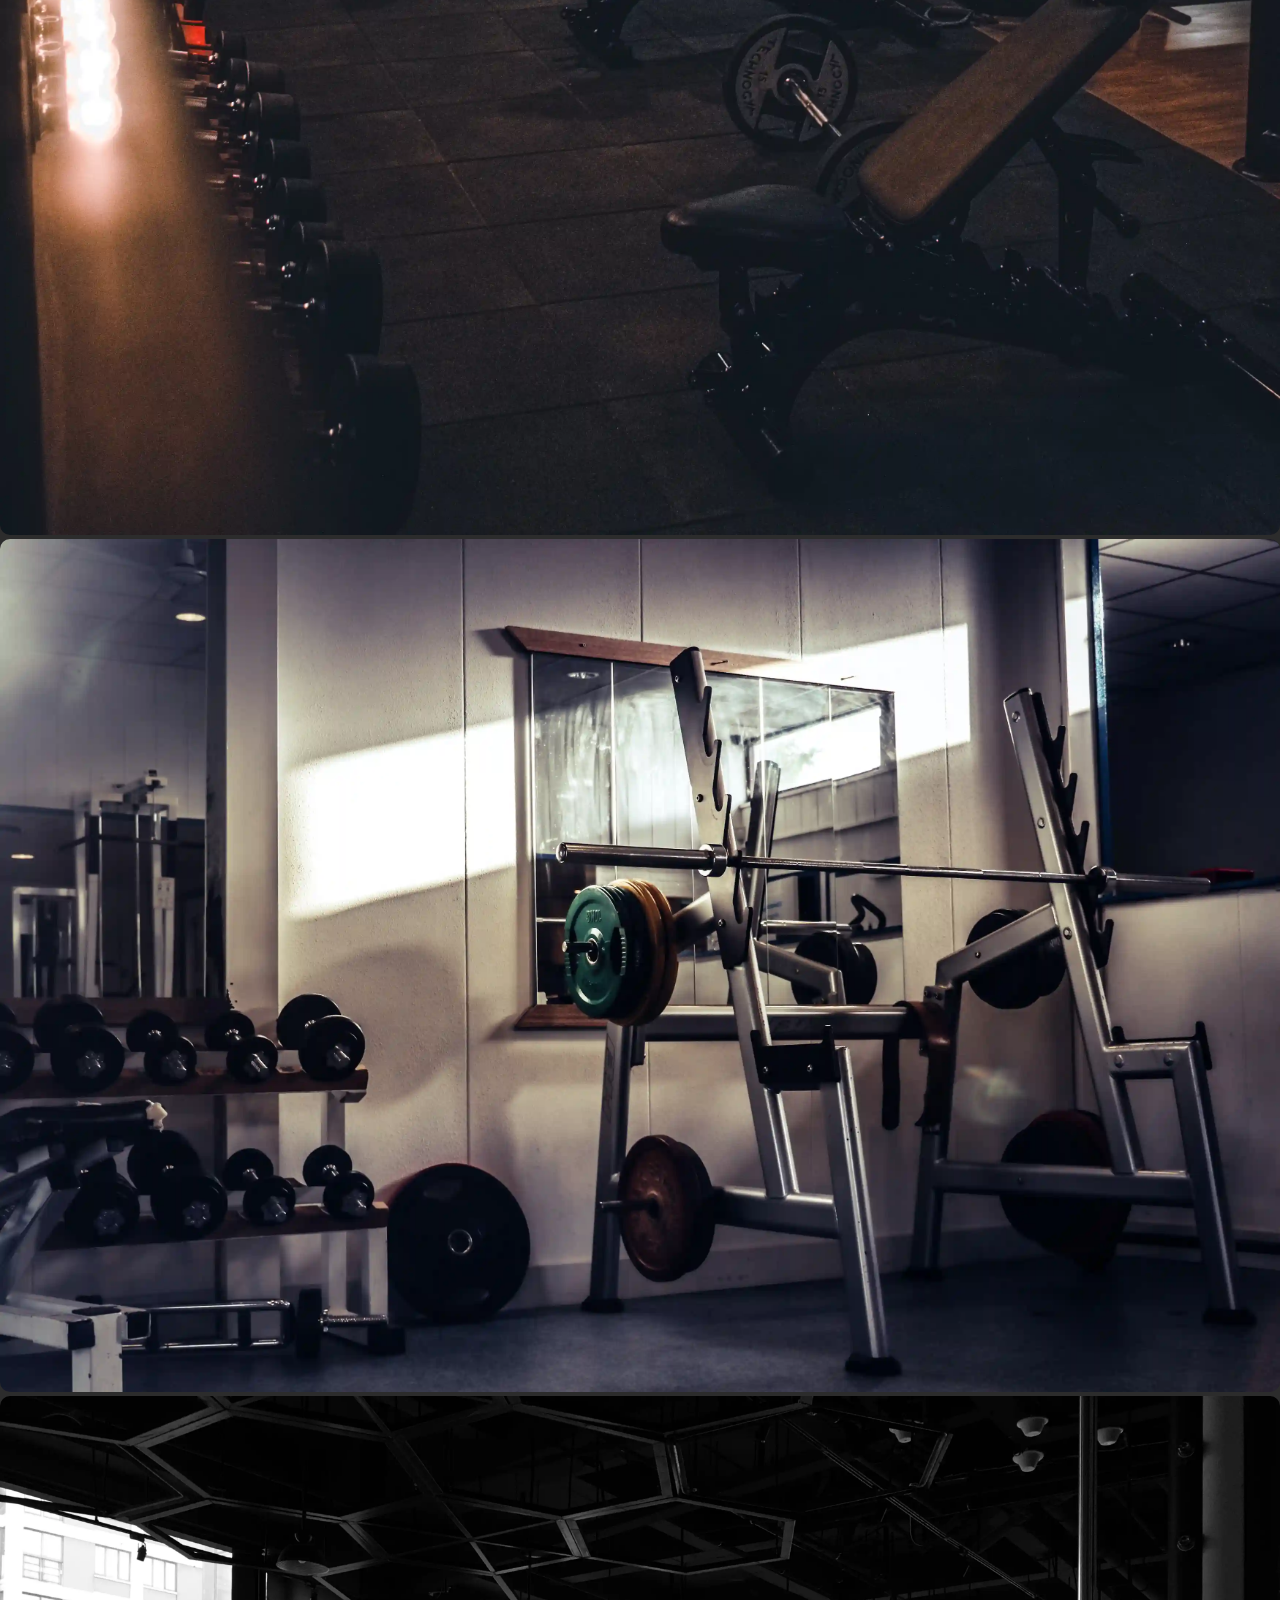
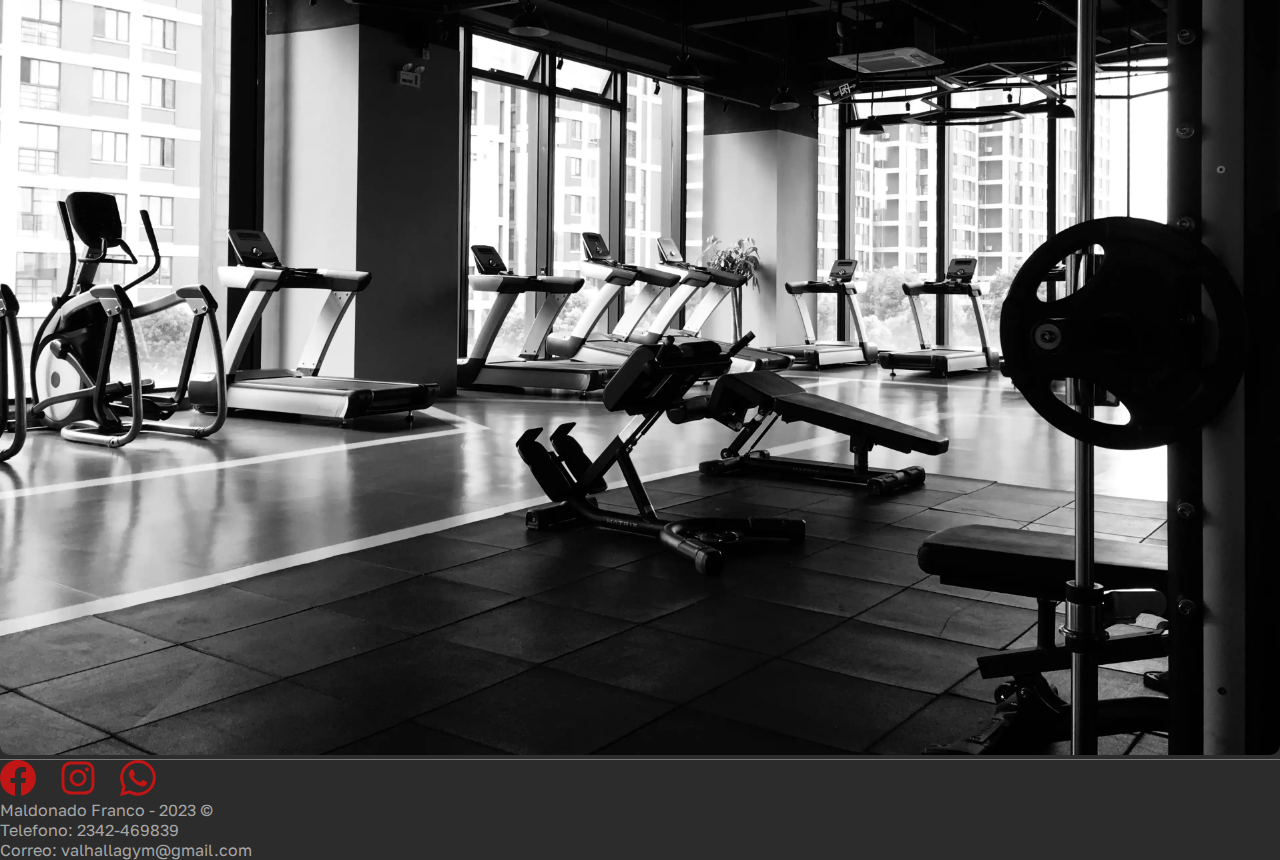
==== commit 9be276f9: "27/06/2023" ====
--- a/index.html
+++ b/index.html
@@ -66,14 +66,14 @@
                     <figure class="plan1">
                         <figcaption>Musculación</figcaption>
                         <p>Entrenamiento personalizado acorde a tus medidas, focalizado en tus metas</p>
-                        <button class="card-button">Contactar</button>
+                        <button class="card-button"><a href="./pages/contacto.html">Contactar</a></button>
                     </figure>
                 </div>
                 <div class="col">
                     <figure class="plan2">
                         <figcaption>Funcional</figcaption>
                         <p>Clases de Funcional. Adentrate a los entrenamientos para mejorar tus movimientos</p>
-                        <button class="card-button">Contactar</button>
+                        <button class="card-button"><a href="./pages/contacto.html">Contactar</a></button>
                     </figure>
                 </div>
             </div>
--- a/styles/main.css
+++ b/styles/main.css
@@ -53,6 +53,7 @@
 
 a {
   text-decoration: none;
+  color: #2c2c2c;
 }
 
 main {
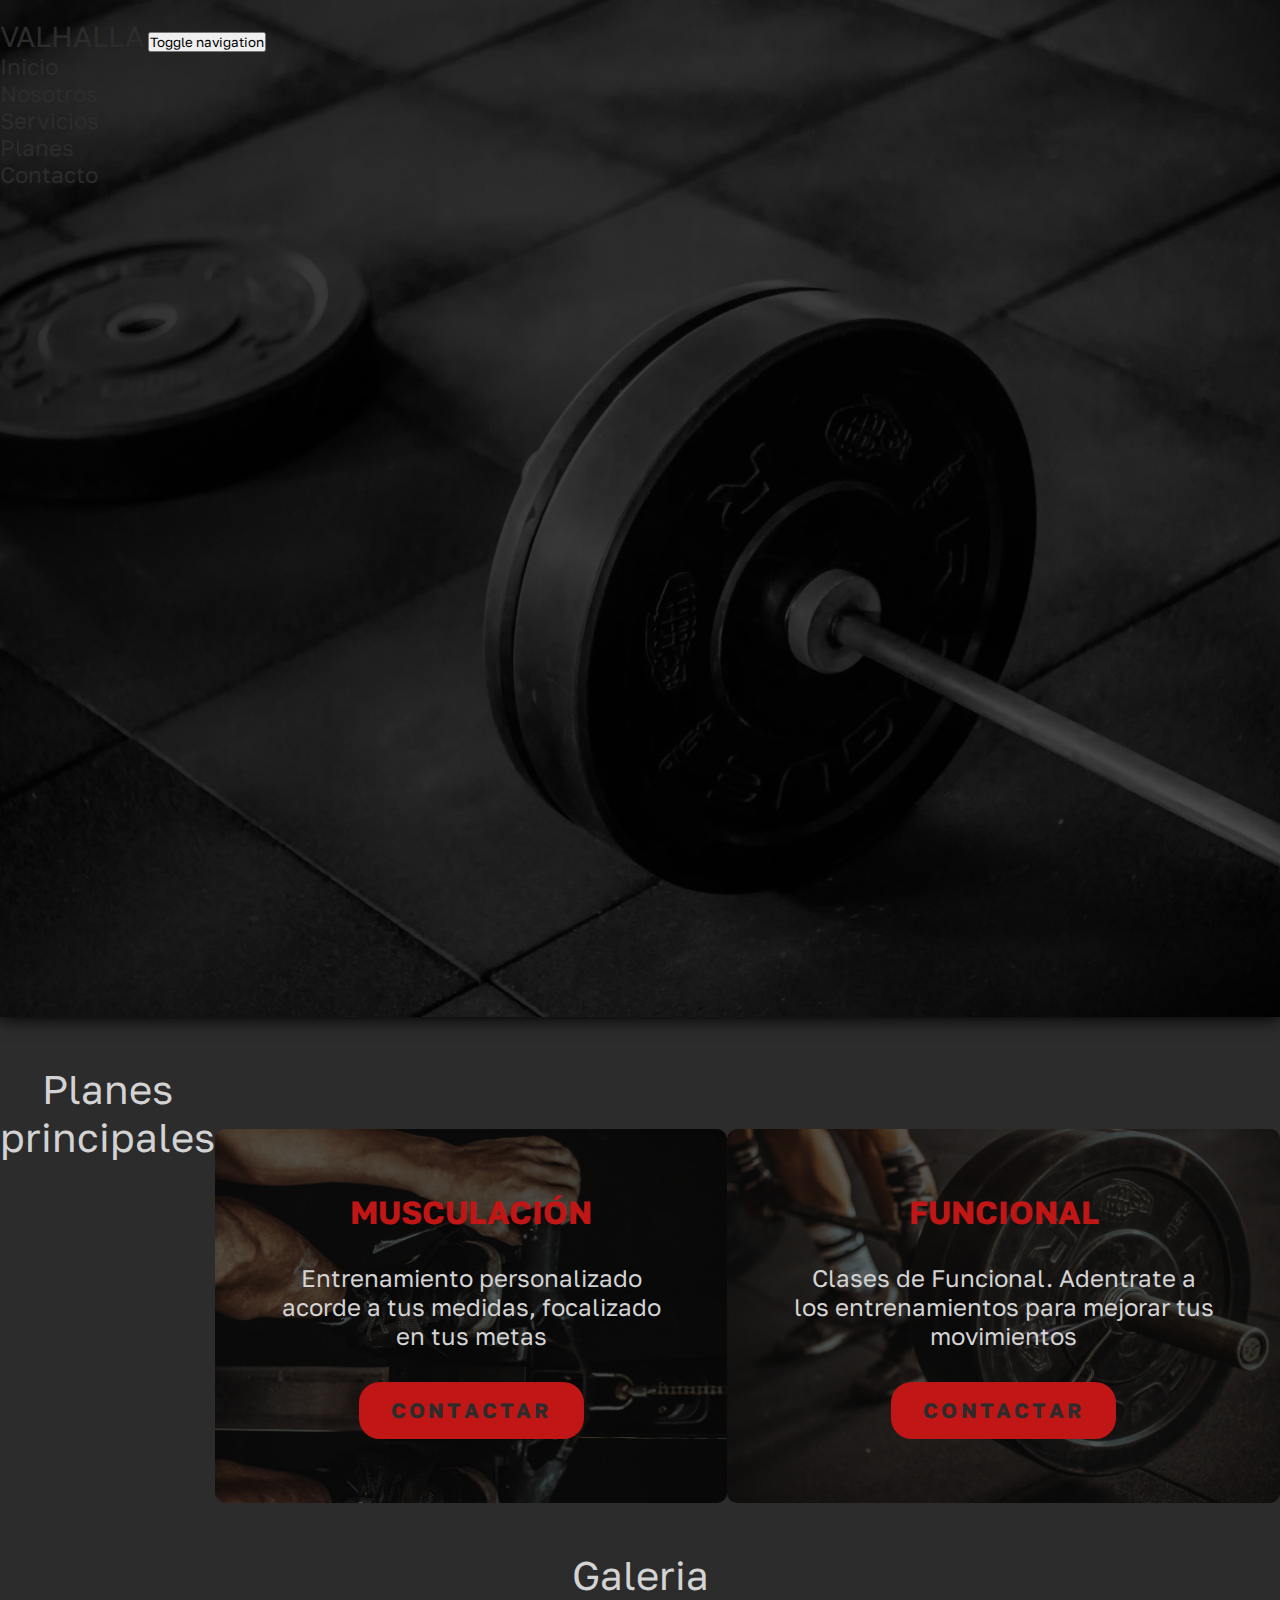
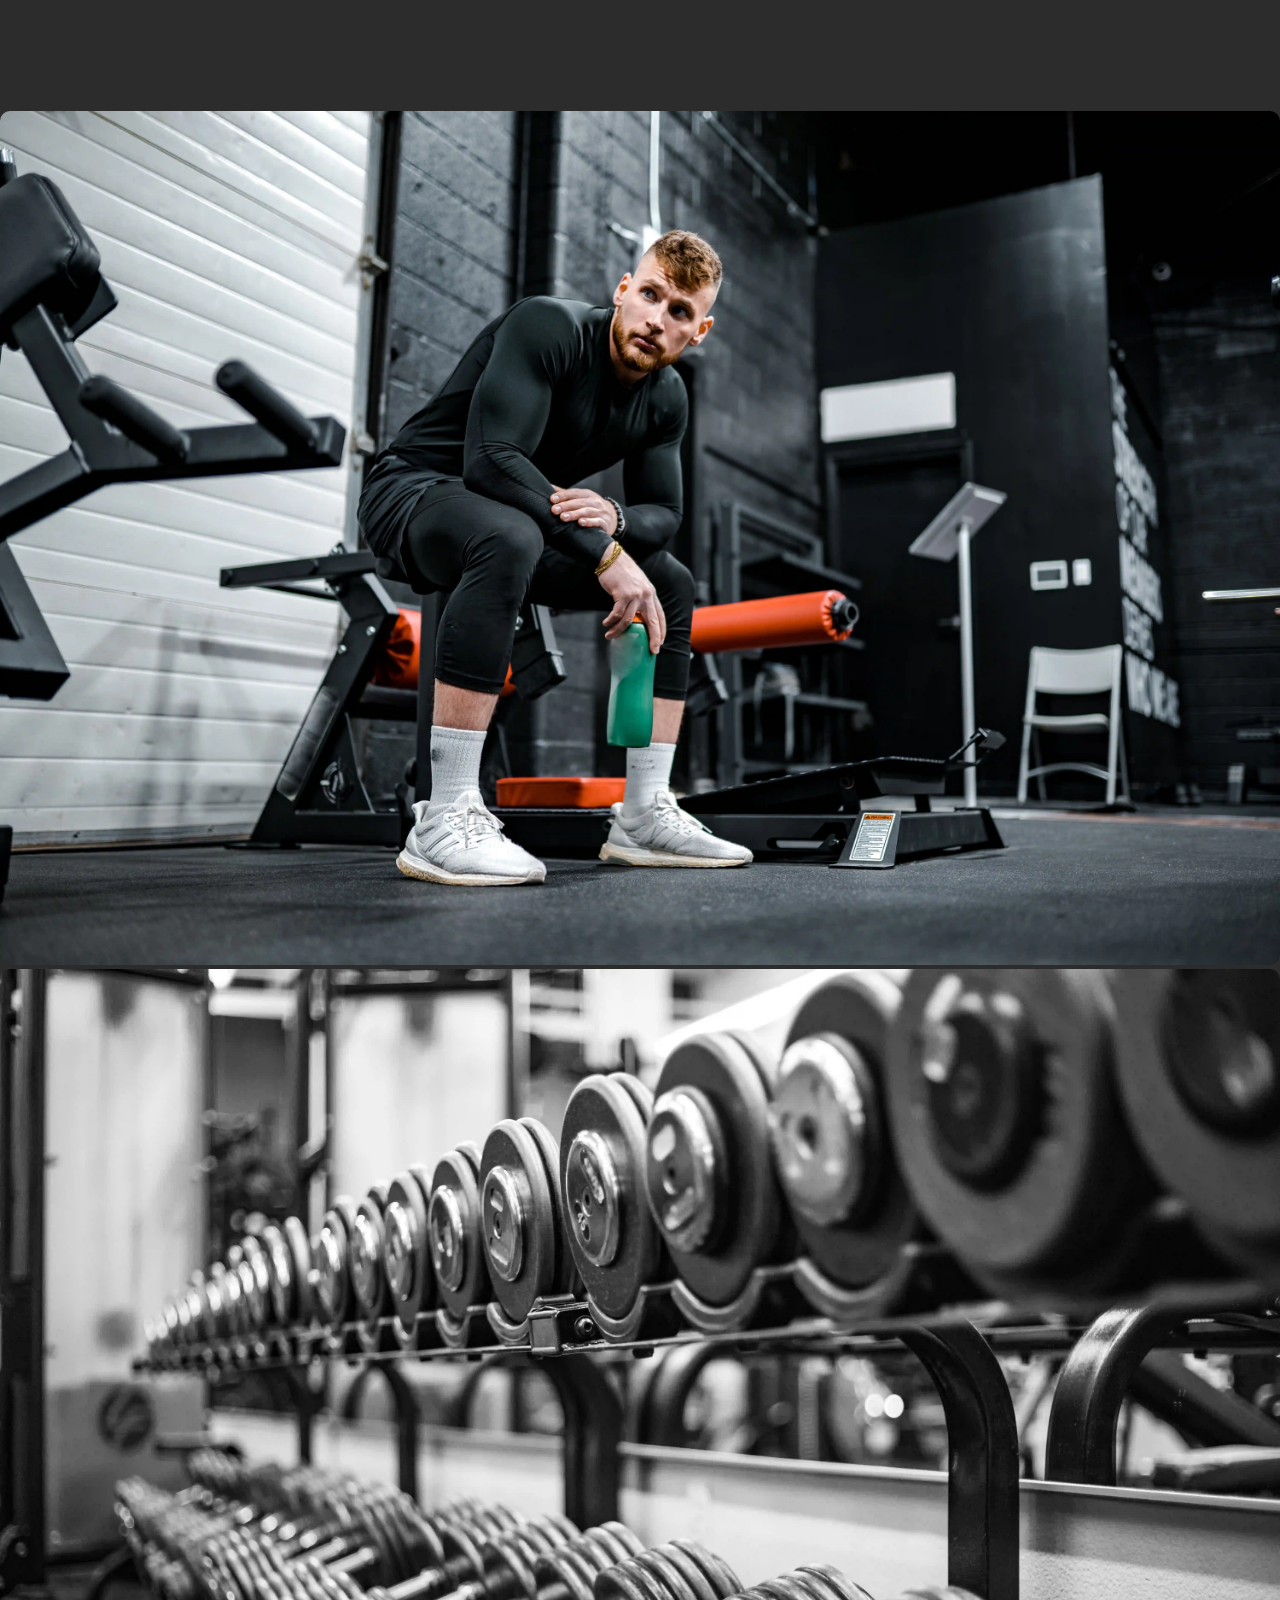
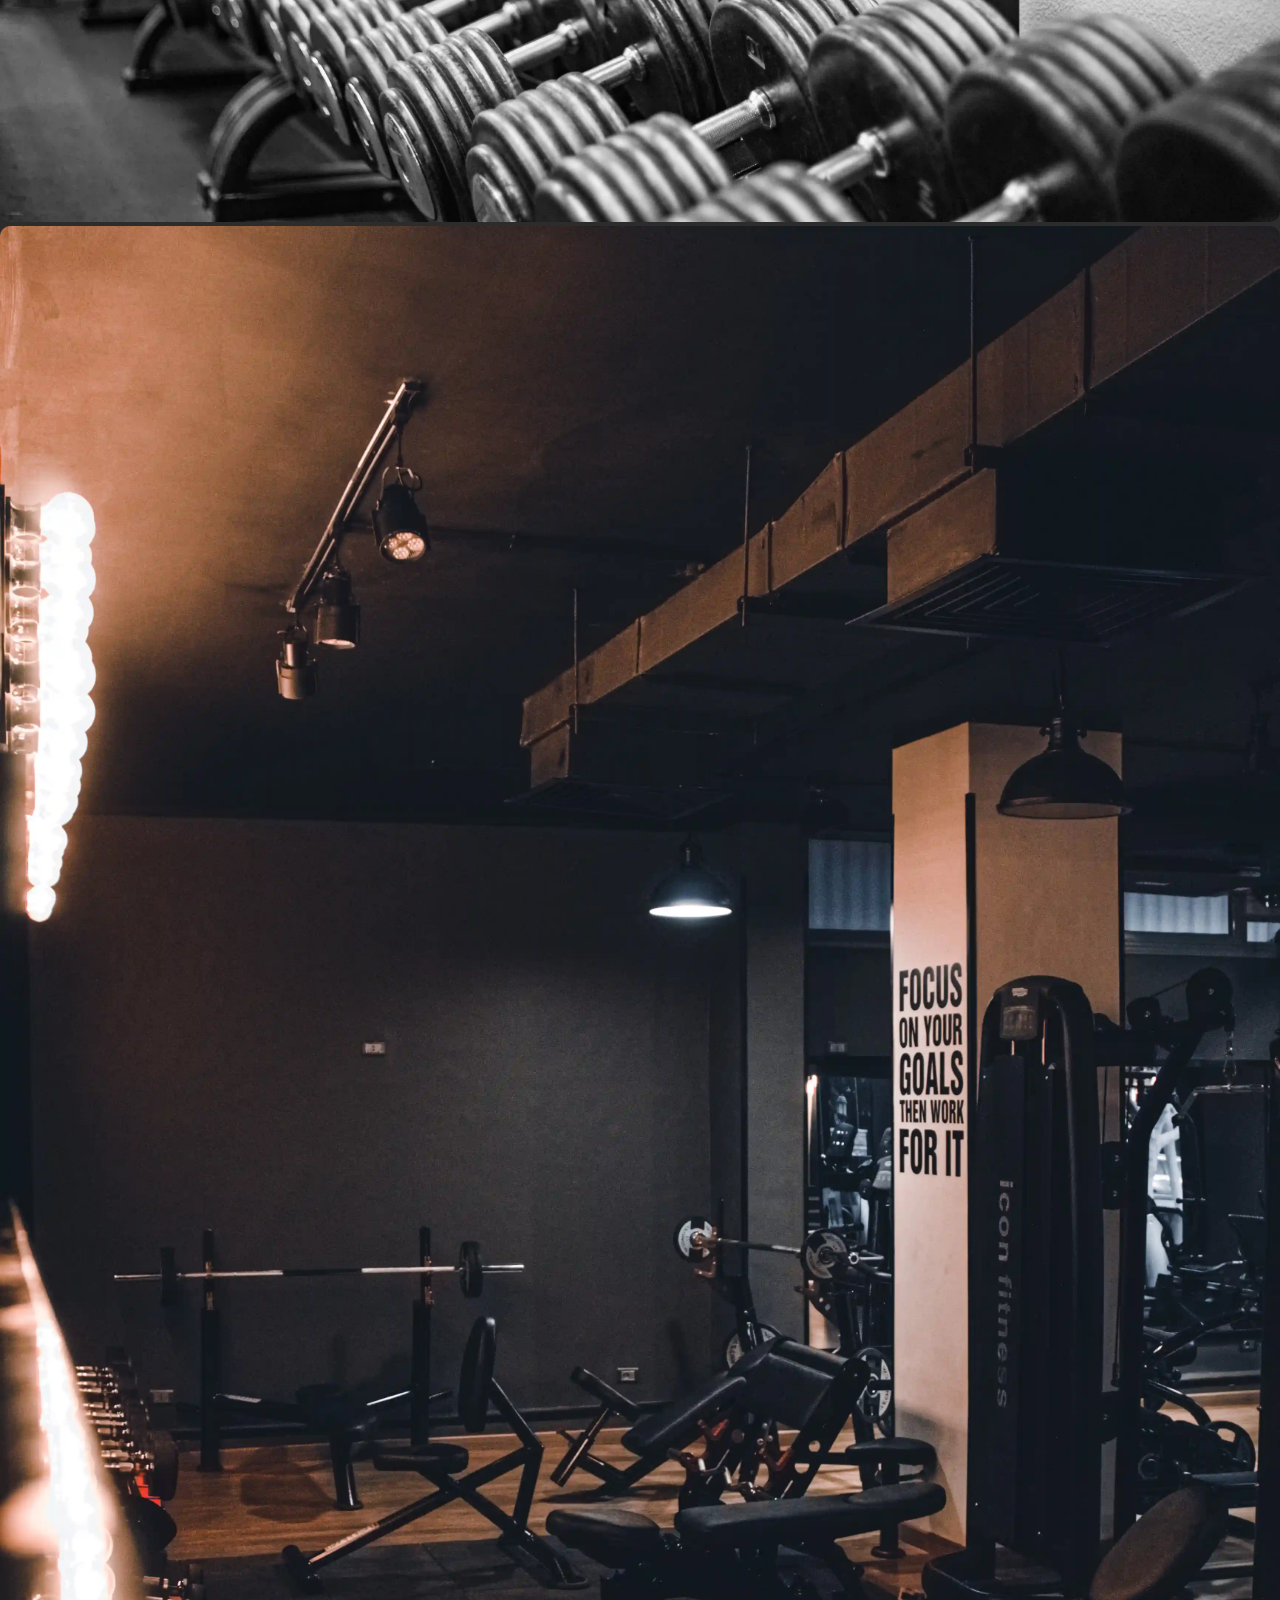
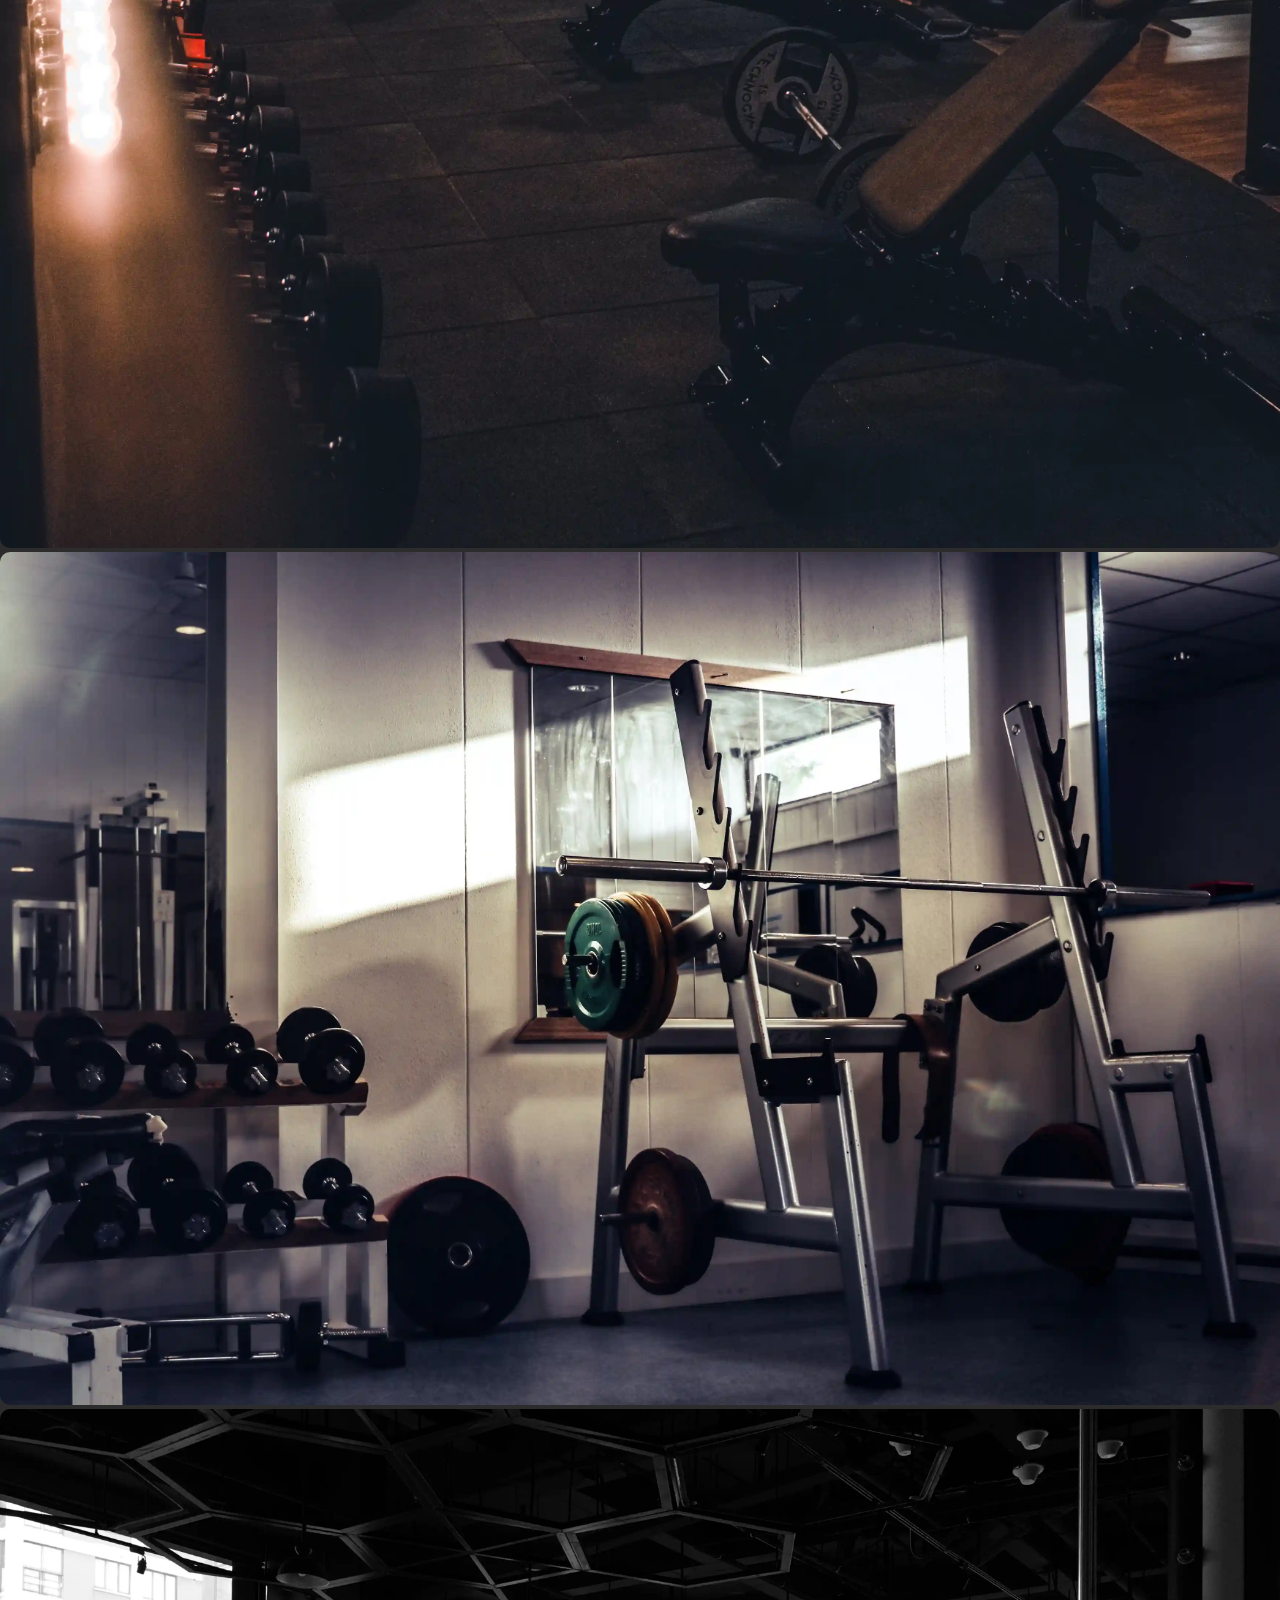
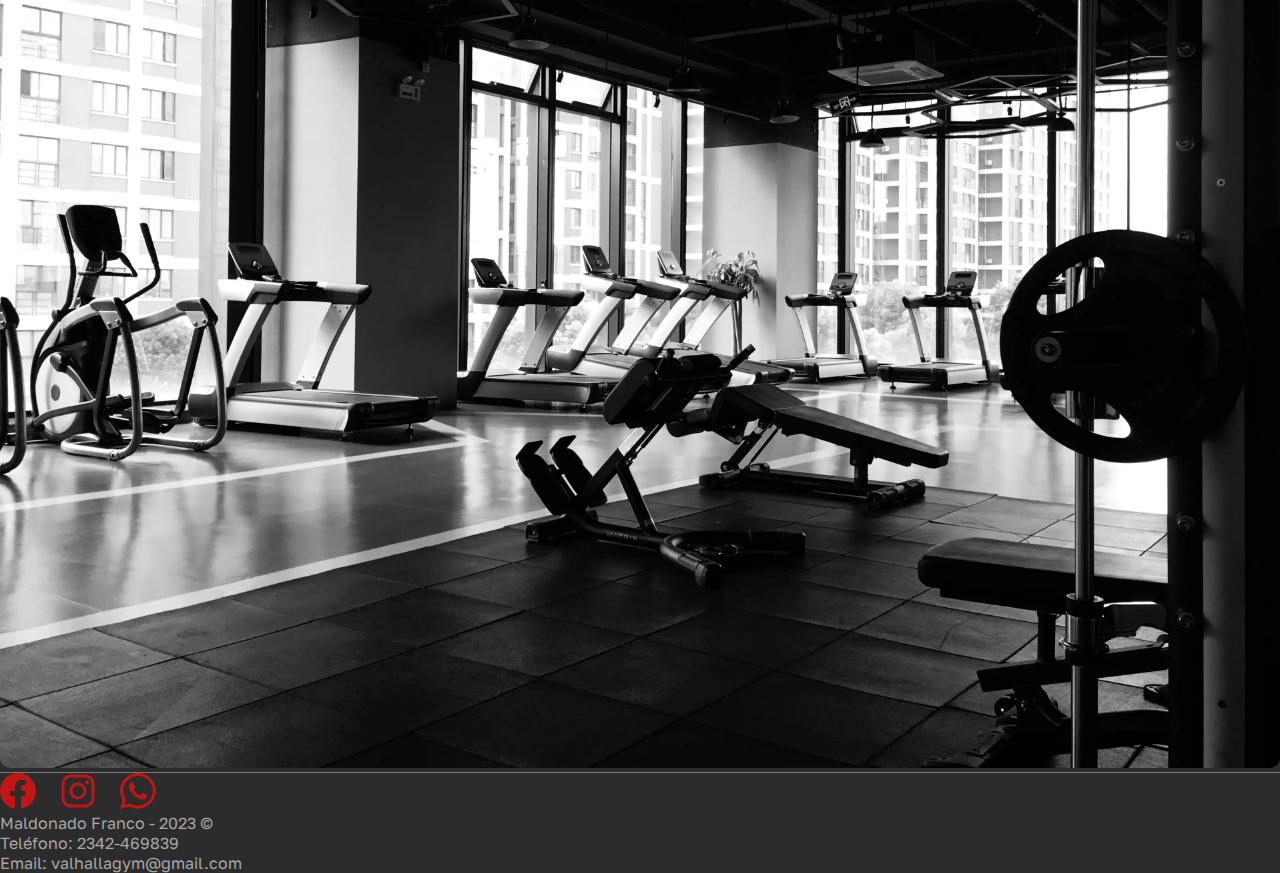
==== commit 26b917e1: "27/06/2023" ====
--- a/index.html
+++ b/index.html
@@ -56,7 +56,7 @@
 
     <section class="container">
 
-        <div class="row container__planes">
+        <div class="row mt-5 container__planes">
             <div class="col">
                 <h2> Planes principales</h2>
             </div>
@@ -116,7 +116,7 @@
 
             <div
                 class="col col-md-4 d-flex justify-content-center justify-content-md-start align-items-center ps-md-5 gap-4 redes">
-                <a href="https://facebook.com"><svg xmlns="http://www.w3.org/2000/svg" width="36" height="36"
+                <a href="https://www.facebook.com/frann.coo.1/" target="_blank"><svg xmlns="http://www.w3.org/2000/svg" width="36" height="36"
                         viewBox="0 0 24 24" fill="currentColor" stroke-width="2" class="ai ai-FacebookFill">
                         <g clip-path="url(#clip0_65_70)">
                             <path fill-rule="evenodd" clip-rule="evenodd"
@@ -128,12 +128,12 @@
                             </clipPath>
                         </defs>
                     </svg></a>
-                <a href="https://www.instagram.com"><svg xmlns="http://www.w3.org/2000/svg" width="36" height="36"
+                <a href="https://www.instagram.com/__francom" target="_blank"><svg xmlns="http://www.w3.org/2000/svg" width="36" height="36"
                         viewBox="0 0 24 24" fill="currentColor" stroke-width="2" class="ai ai-InstagramFill">
                         <path fill-rule="evenodd" clip-rule="evenodd"
                             d="M7.465 1.066C8.638 1.012 9.012 1 12 1c2.988 0 3.362.013 4.534.066 1.172.053 1.972.24 2.672.511.733.277 1.398.71 1.948 1.27.56.549.992 1.213 1.268 1.947.272.7.458 1.5.512 2.67C22.988 8.639 23 9.013 23 12c0 2.988-.013 3.362-.066 4.535-.053 1.17-.24 1.97-.512 2.67a5.396 5.396 0 0 1-1.268 1.949c-.55.56-1.215.992-1.948 1.268-.7.272-1.5.458-2.67.512-1.174.054-1.548.066-4.536.066-2.988 0-3.362-.013-4.535-.066-1.17-.053-1.97-.24-2.67-.512a5.397 5.397 0 0 1-1.949-1.268 5.392 5.392 0 0 1-1.269-1.948c-.271-.7-.457-1.5-.511-2.67C1.012 15.361 1 14.987 1 12c0-2.988.013-3.362.066-4.534.053-1.172.24-1.972.511-2.672a5.396 5.396 0 0 1 1.27-1.948 5.392 5.392 0 0 1 1.947-1.269c.7-.271 1.5-.457 2.67-.511zm8.98 1.98c-1.16-.053-1.508-.064-4.445-.064-2.937 0-3.285.011-4.445.064-1.073.049-1.655.228-2.043.379-.513.2-.88.437-1.265.822a3.412 3.412 0 0 0-.822 1.265c-.151.388-.33.97-.379 2.043-.053 1.16-.064 1.508-.064 4.445 0 2.937.011 3.285.064 4.445.049 1.073.228 1.655.379 2.043.176.477.457.91.822 1.265.355.365.788.646 1.265.822.388.151.97.33 2.043.379 1.16.053 1.507.064 4.445.064 2.938 0 3.285-.011 4.445-.064 1.073-.049 1.655-.228 2.043-.379.513-.2.88-.437 1.265-.822.365-.355.646-.788.822-1.265.151-.388.33-.97.379-2.043.053-1.16.064-1.508.064-4.445 0-2.937-.011-3.285-.064-4.445-.049-1.073-.228-1.655-.379-2.043-.2-.513-.437-.88-.822-1.265a3.413 3.413 0 0 0-1.265-.822c-.388-.151-.97-.33-2.043-.379zm-5.85 12.345a3.669 3.669 0 0 0 4-5.986 3.67 3.67 0 1 0-4 5.986zM8.002 8.002a5.654 5.654 0 1 1 7.996 7.996 5.654 5.654 0 0 1-7.996-7.996zm10.906-.814a1.337 1.337 0 1 0-1.89-1.89 1.337 1.337 0 0 0 1.89 1.89z" />
                     </svg></a>
-                <a href="#"><svg xmlns="http://www.w3.org/2000/svg" width="36" height="36" viewBox="0 0 24 24"
+                <a href="https://wa.me/+542342469839/?text=Hola, queria infomación por los planes del gym" target="_blank"><svg xmlns="http://www.w3.org/2000/svg" width="36" height="36" viewBox="0 0 24 24"
                         fill="currentColor" stroke-width="2" class="ai ai-WhatsappFill">
                         <g clip-path="url(#clip0_615_275)">
                             <path fill-rule="evenodd" clip-rule="evenodd"
@@ -152,8 +152,8 @@
             </div>
 
             <div class="col col-md-4 d-flex flex-column align-items-md-end text-center text-md-start">
-                <p class="fs-4 aling-self-md-end p__footer">Telefono: 2342-469839</p>
-                <p class="aling-self-md-end p__footer">Correo: valhallagym@gmail.com</p>
+                <p class="fs-4 aling-self-md-end p__footer">Teléfono: 2342-469839</p>
+                <p class="aling-self-md-end p__footer">Email: valhallagym@gmail.com</p>
             </div>
         </div>
 
--- a/styles/main.css
+++ b/styles/main.css
@@ -331,6 +331,10 @@
   padding: 0.5rem;
   border-radius: 10px;
   border: none;
+  padding: 1rem;
+}
+.formulario form textarea {
+  padding: 1rem;
 }
 .formulario form input[type=submit] {
   border: none;
@@ -348,6 +352,7 @@
 
 .img-responsive {
   width: 100%;
+  height: 70%;
   object-fit: cover;
   object-position: center;
 }
@@ -417,6 +422,10 @@
   color: lightgrey;
 }
 
+.navbar-brand {
+  font-size: 1.8rem;
+}
+
 .navbar-nav {
   gap: 1.2rem;
 }
